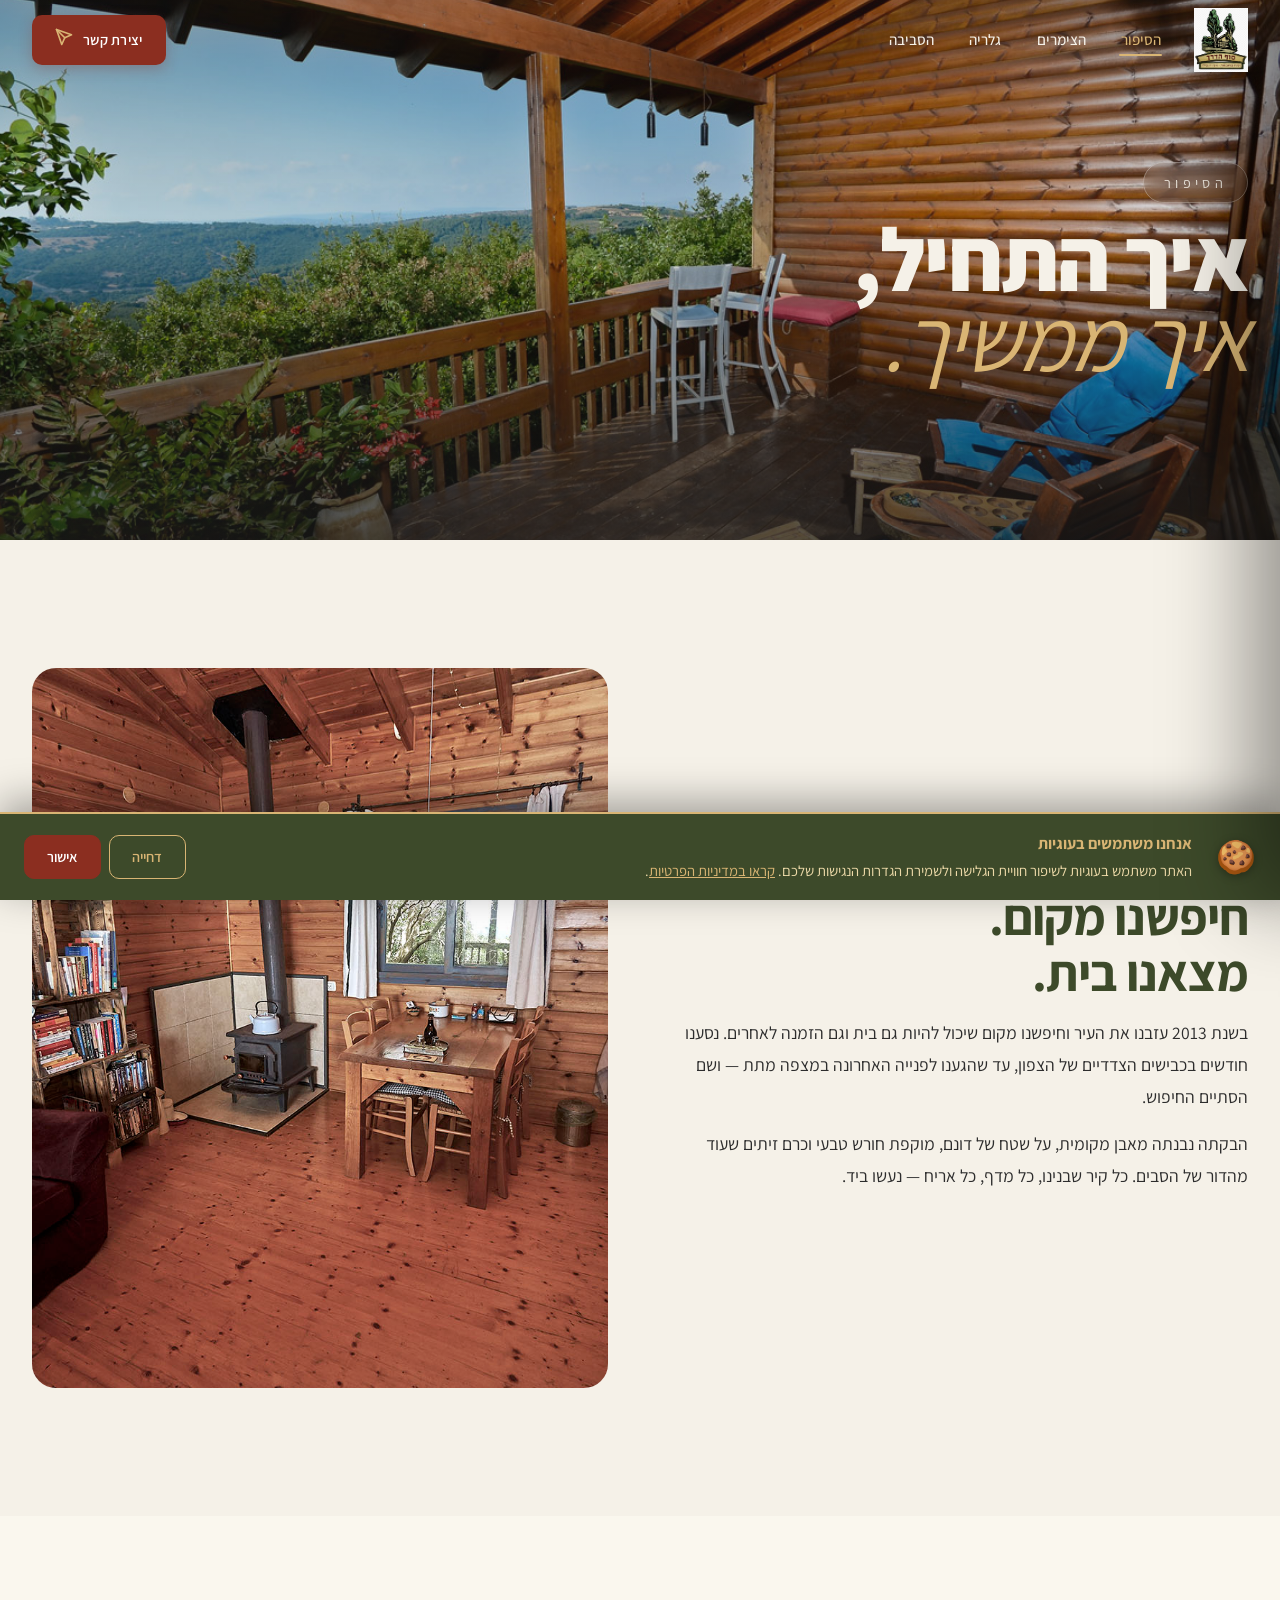
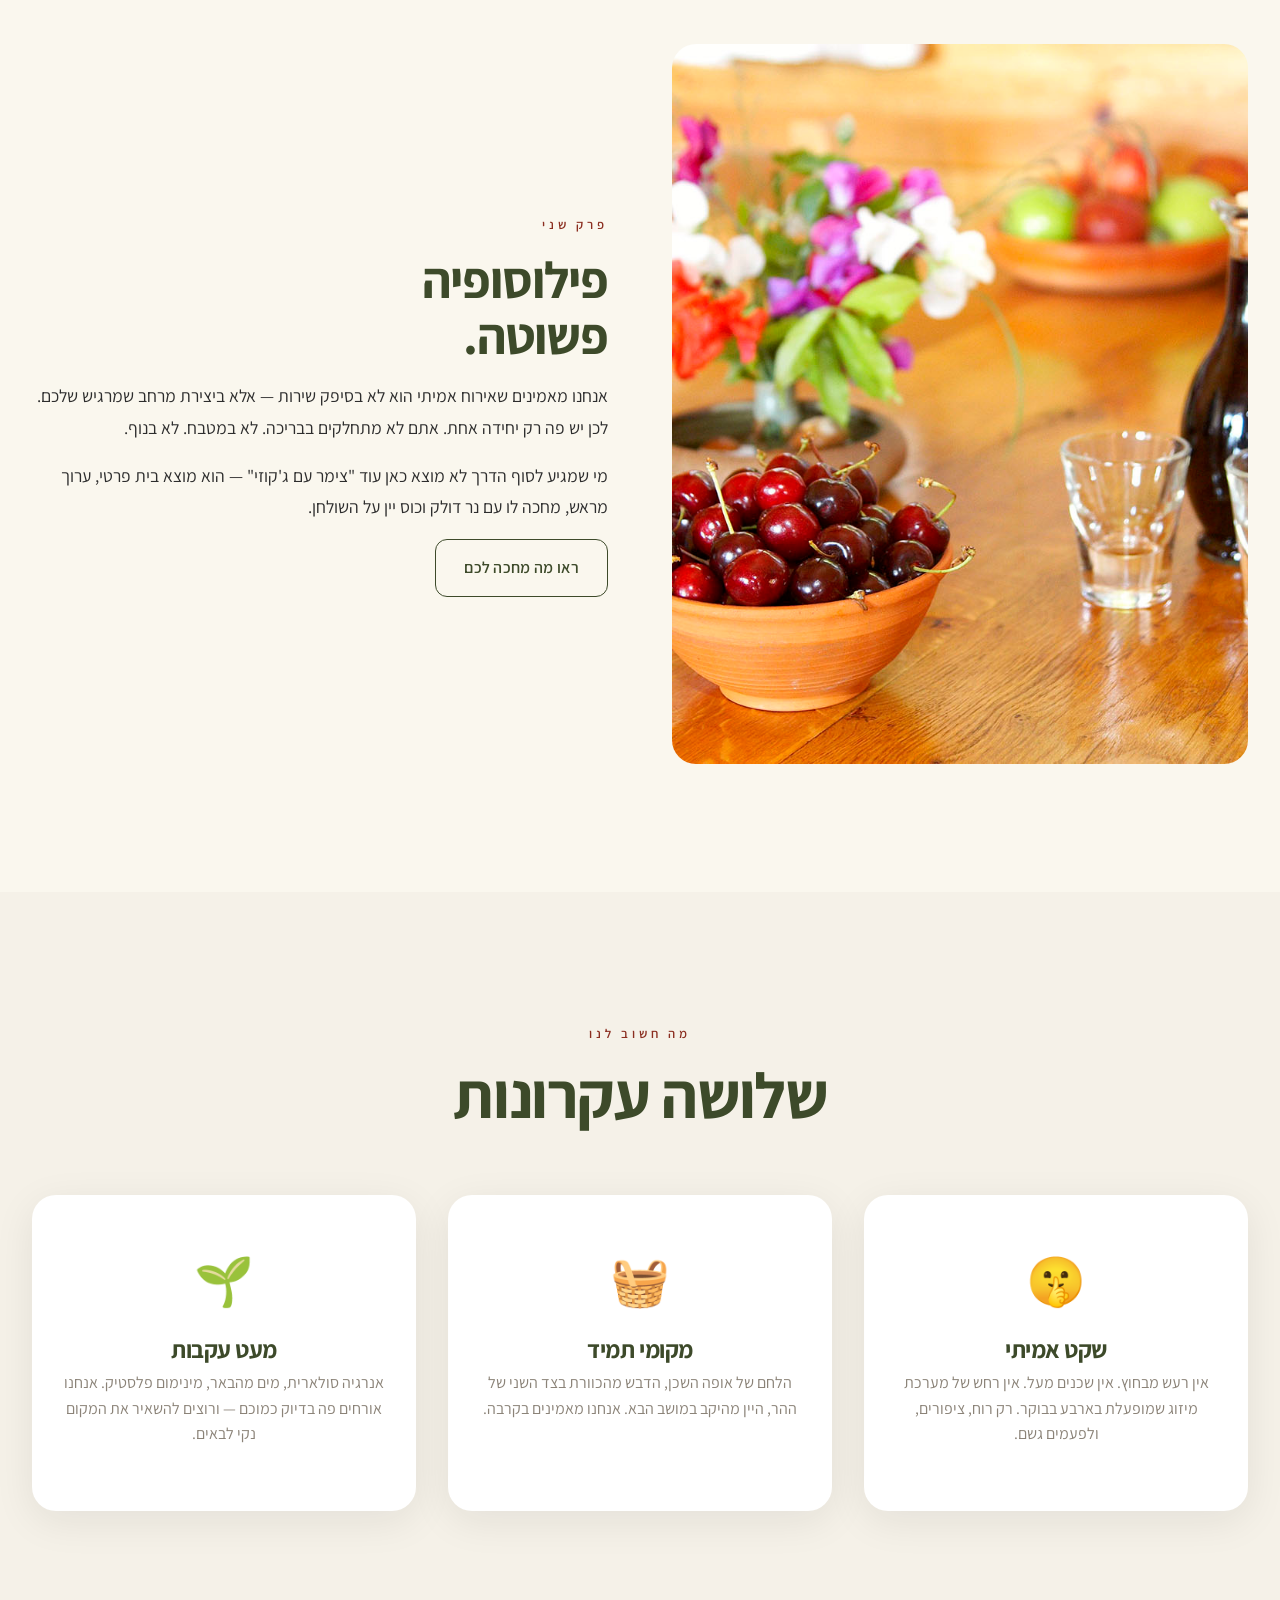
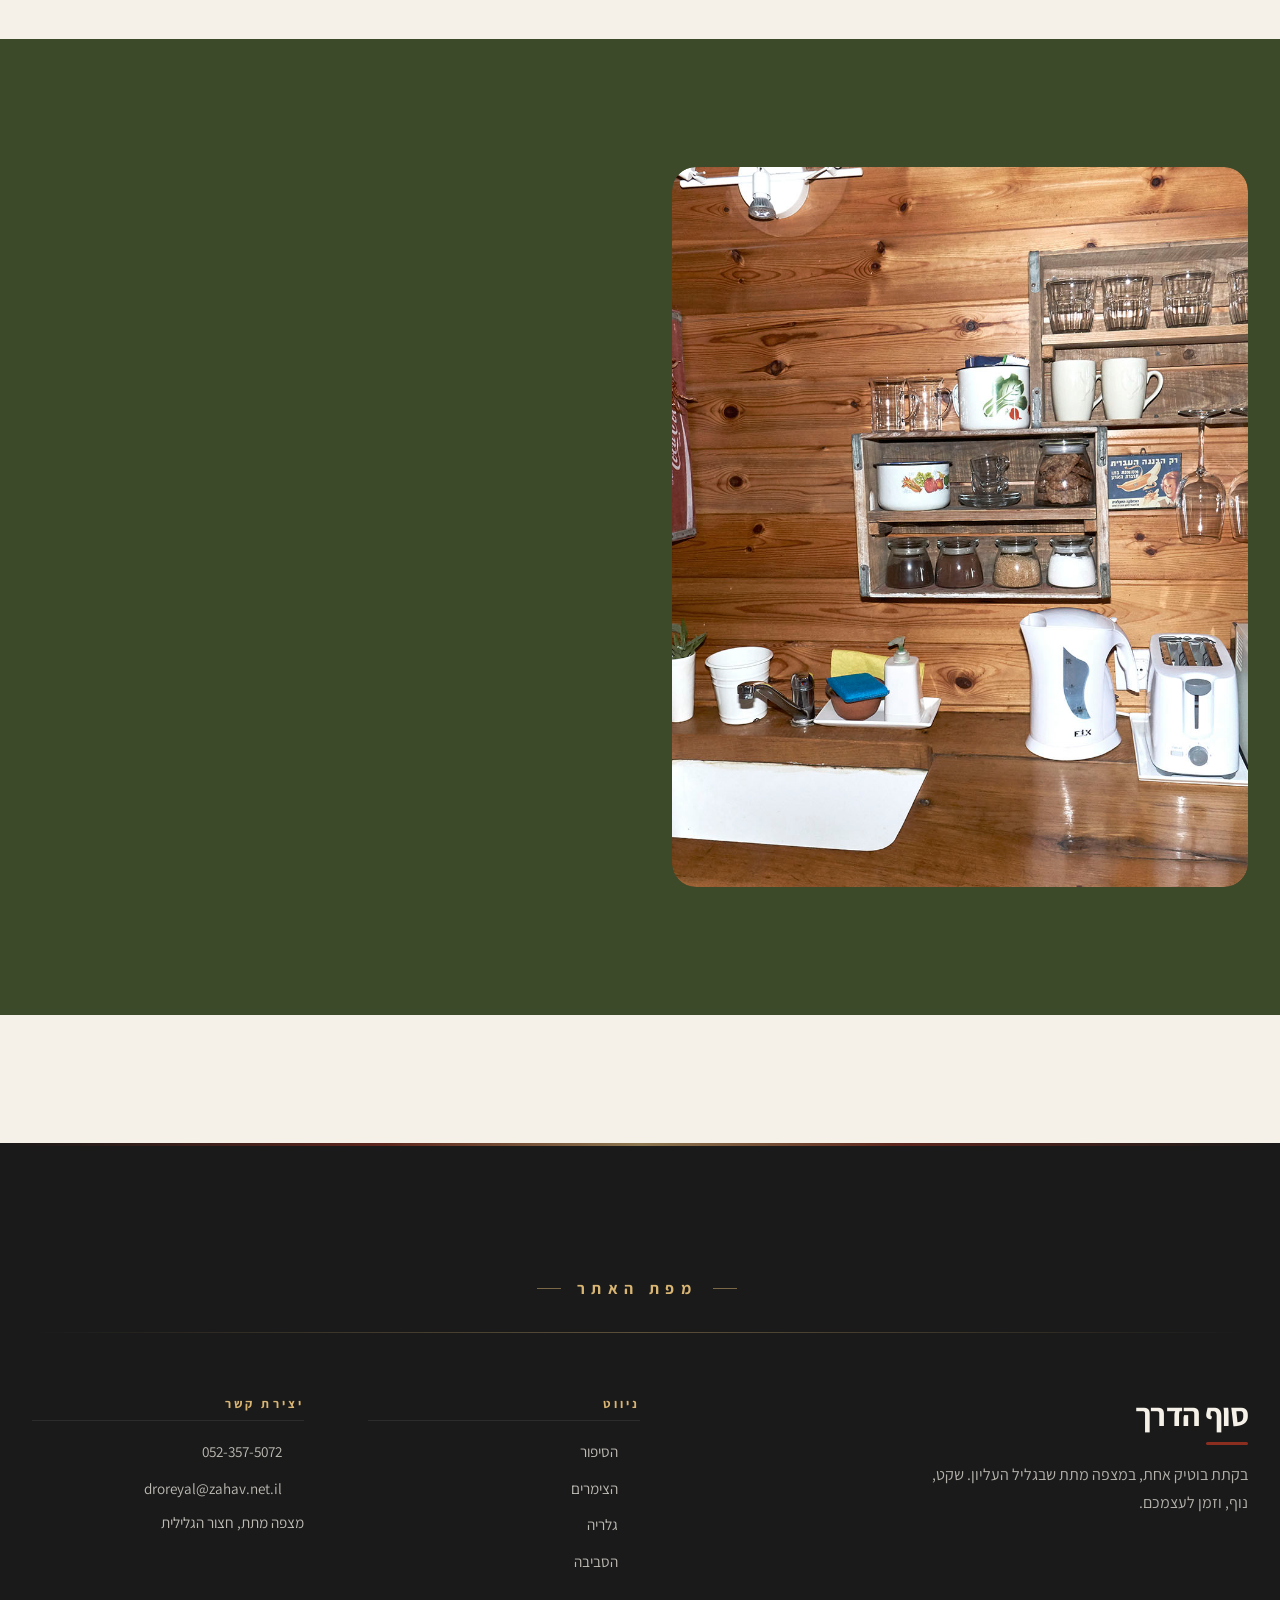
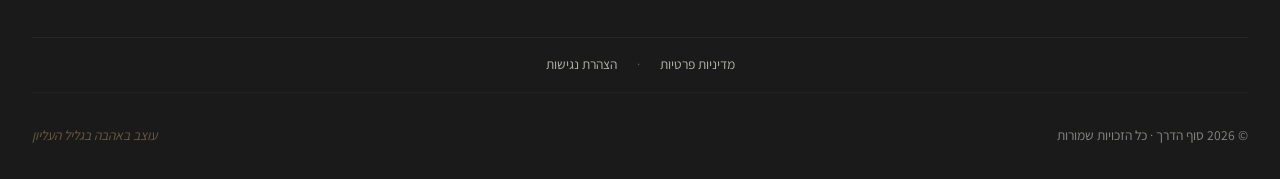
==== about.html @ 6e667128 "Initial site backup — סוף הדרך - 6 main pages: index, about, rooms, gallery, area, contact - 2 legal" ====
<!DOCTYPE html>
<html lang="he" dir="rtl">
<head>
  <meta charset="UTF-8">
  <meta name="viewport" content="width=device-width, initial-scale=1.0">
  <title>הסיפור · סוף הדרך</title>
  <meta name="description" content="הסיפור מאחורי סוף הדרך — בקתת בוטיק במצפה מתת שנבנתה מתוך תשוקה לאדמה, לאבן, ולשקט.">
  <link rel="icon" type="image/png" href="images/logo.png">
  <link rel="apple-touch-icon" href="images/logo.png">
  <link rel="preconnect" href="https://fonts.googleapis.com">
  <link rel="preconnect" href="https://fonts.gstatic.com" crossorigin>
  <link href="https://fonts.googleapis.com/css2?family=Assistant:wght@200;300;400;500;600;700;800&display=swap" rel="stylesheet">
  <link rel="stylesheet" href="css/style.css">
</head>
<body>

  <header class="site-header dark-bg">
    <div class="nav-wrap">
      <a href="index.html" class="logo">
        <img src="images/logo-all.png" alt="סוף הדרך · בקתות במושב מתת" class="logo-img">
      </a>
      <button class="menu-toggle" aria-label="פתח תפריט">
        <span></span><span></span><span></span>
      </button>
      <nav>
        <ul class="nav-links">
          <li><a href="about.html">הסיפור</a></li>
          <li><a href="rooms.html">הצימרים</a></li>
          <li><a href="gallery.html">גלריה</a></li>
          <li><a href="area.html">הסביבה</a></li>
        </ul>
      </nav>
      <a href="contact.html" class="nav-cta">
        <span>יצירת קשר</span>
        <span><svg width="18" height="18" viewBox="0 0 24 24" fill="none" stroke="currentColor" stroke-width="2.2" stroke-linecap="round" stroke-linejoin="round" style="transform: scaleX(-1);"><line x1="22" y1="2" x2="11" y2="13"/><polygon points="22 2 15 22 11 13 2 9 22 2"/></svg></span>
      </a>
    </div>
  </header>

  <aside class="mobile-menu" aria-hidden="true">
    <nav class="menu-nav">
      <a href="about.html"><span class="menu-num">01</span><span>הסיפור</span></a>
      <a href="rooms.html"><span class="menu-num">02</span><span>הצימרים</span></a>
      <a href="gallery.html"><span class="menu-num">03</span><span>גלריה</span></a>
      <a href="area.html"><span class="menu-num">04</span><span>הסביבה</span></a>
    </nav>
    <a href="contact.html" class="menu-cta">
      <span>יצירת קשר</span>
      <span class="arrow"><svg width="20" height="20" viewBox="0 0 24 24" fill="none" stroke="currentColor" stroke-width="2.2" stroke-linecap="round" stroke-linejoin="round" style="transform: scaleX(-1);"><line x1="22" y1="2" x2="11" y2="13"/><polygon points="22 2 15 22 11 13 2 9 22 2"/></svg></span>
    </a>
    <div class="menu-contact">
      <div class="menu-contact-label">לתיאום והזמנות</div>
      <a href="tel:+972523575072" class="menu-contact-item">
        <span class="ic">📞</span>
        <span>052-357-5072</span>
      </a>
      <a href="https://wa.me/972523575072" class="menu-contact-item">
        <span class="ic">💬</span>
        <span>שלחו וואטסאפ</span>
      </a>
      <a href="mailto:droreyal@zahav.net.il" class="menu-contact-item">
        <span class="ic">✉️</span>
        <span>droreyal@zahav.net.il</span>
      </a>
    </div>
  </aside>
  <div class="menu-backdrop"></div>

  <!-- ===== Page Hero ===== -->
  <section class="hero page-hero">
    <div class="hero-bg">
      <img src="images/balkon_new.jpg" alt="המרפסת עם נוף לכינרת">
    </div>
    <div class="container hero-content">
      <span class="hero-eyebrow">הסיפור</span>
      <h1>איך התחיל,<br><span class="accent">איך ממשיך.</span></h1>
    </div>
  </section>

  <!-- ===== Story 1 ===== -->
  <section class="section">
    <div class="container">
      <div class="split">
        <div class="split-content reveal">
          <span class="section-eyebrow">פרק ראשון</span>
          <h2>חיפשנו מקום.<br>מצאנו בית.</h2>
          <p>בשנת 2013 עזבנו את העיר וחיפשנו מקום שיכול להיות גם בית וגם הזמנה לאחרים. נסענו חודשים בכבישים הצדדיים של הצפון, עד שהגענו לפנייה האחרונה במצפה מתת — ושם הסתיים החיפוש.</p>
          <p>הבקתה נבנתה מאבן מקומית, על שטח של דונם, מוקפת חורש טבעי וכרם זיתים שעוד מהדור של הסבים. כל קיר שבנינו, כל מדף, כל אריח — נעשו ביד.</p>
        </div>
        <div class="split-image reveal">
          <img src="images/inside.jpg" alt="פנים הבקתה עם תנור העצים">
        </div>
      </div>
    </div>
  </section>

  <!-- ===== Story 2 (reversed) ===== -->
  <section class="section section-cream">
    <div class="container">
      <div class="split split-reverse">
        <div class="split-content reveal">
          <span class="section-eyebrow">פרק שני</span>
          <h2>פילוסופיה<br>פשוטה.</h2>
          <p>אנחנו מאמינים שאירוח אמיתי הוא לא בסיפק שירות — אלא ביצירת מרחב שמרגיש שלכם. לכן יש פה רק יחידה אחת. אתם לא מתחלקים בבריכה. לא במטבח. לא בנוף.</p>
          <p>מי שמגיע לסוף הדרך לא מוצא כאן עוד "צימר עם ג'קוזי" — הוא מוצא בית פרטי, ערוך מראש, מחכה לו עם נר דולק וכוס יין על השולחן.</p>
          <a href="rooms.html" class="btn btn-outline">ראו מה מחכה לכם</a>
        </div>
        <div class="split-image reveal">
          <img src="images/cherry.jpg" alt="דובדבנים מקומיים על השולחן">
        </div>
      </div>
    </div>
  </section>

  <!-- ===== Values ===== -->
  <section class="section">
    <div class="container">
      <div class="section-header reveal">
        <span class="section-eyebrow">מה חשוב לנו</span>
        <h2 class="section-title">שלושה עקרונות</h2>
      </div>

      <div class="card-grid">
        <div class="card reveal">
          <div class="card-body" style="padding: 3rem 2rem; text-align: center;">
            <div style="font-size: 3rem; margin-bottom: 1rem;">🤫</div>
            <h3>שקט אמיתי</h3>
            <p>אין רעש מבחוץ. אין שכנים מעל. אין רחש של מערכת מיזוג שמופעלת בארבע בבוקר. רק רוח, ציפורים, ולפעמים גשם.</p>
          </div>
        </div>
        <div class="card reveal">
          <div class="card-body" style="padding: 3rem 2rem; text-align: center;">
            <div style="font-size: 3rem; margin-bottom: 1rem;">🧺</div>
            <h3>מקומי תמיד</h3>
            <p>הלחם של אופה השכן, הדבש מהכוורת בצד השני של ההר, היין מהיקב במושב הבא. אנחנו מאמינים בקרבה.</p>
          </div>
        </div>
        <div class="card reveal">
          <div class="card-body" style="padding: 3rem 2rem; text-align: center;">
            <div style="font-size: 3rem; margin-bottom: 1rem;">🌱</div>
            <h3>מעט עקבות</h3>
            <p>אנרגיה סולארית, מים מהבאר, מינימום פלסטיק. אנחנו אורחים פה בדיוק כמוכם — ורוצים להשאיר את המקום נקי לבאים.</p>
          </div>
        </div>
      </div>
    </div>
  </section>

  <!-- ===== Hosts ===== -->
  <section class="section section-dark">
    <div class="container">
      <div class="split">
        <div class="split-image reveal">
          <img src="images/kitchen.jpg" alt="המטבחון הביתי" style="border-radius: 24px;">
        </div>
        <div class="split-content reveal">
          <span class="section-eyebrow">המארחים</span>
          <h2 style="color: var(--off-white);">תמר ויואב.</h2>
          <p style="color: rgba(245,241,232,0.8);">הוא בנה את המקום בידיים, היא אחראית על כל מה שמרגיש כמו בית — מהריחות במטבח עד הכותנה שעל המיטה. אנחנו גרים במרחק 300 מטר. תמיד פה אם צריך, ולעולם לא יותר מדי.</p>
          <p style="color: rgba(245,241,232,0.8);">בואו לבקר. נשמח להכיר.</p>
        </div>
      </div>
    </div>
  </section>

  <!-- ===== Footer ===== -->
  <footer class="site-footer">
    <div class="container">
      <div class="footer-top">
        <span class="footer-label">מפת האתר</span>
      </div>
      <div class="footer-grid">
        <div class="footer-brand">
          <h2>סוף הדרך</h2>
          <p>בקתת בוטיק אחת, במצפה מתת שבגליל העליון. שקט, נוף, וזמן לעצמכם.</p>
        </div>
        <div class="footer-col">
          <h4>ניווט</h4>
          <ul>
            <li><a href="about.html">הסיפור</a></li>
            <li><a href="rooms.html">הצימרים</a></li>
            <li><a href="gallery.html">גלריה</a></li>
            <li><a href="area.html">הסביבה</a></li>
          </ul>
        </div>
        <div class="footer-col">
          <h4>יצירת קשר</h4>
          <ul>
            <li><a href="tel:+972523575072">052-357-5072</a></li>
            <li><a href="mailto:droreyal@zahav.net.il">droreyal@zahav.net.il</a></li>
            <li>מצפה מתת, חצור הגלילית</li>
          </ul>
        </div>
      </div>
      <div class="footer-policy">
        <a href="privacy.html">מדיניות פרטיות</a>
        <span class="sep">·</span>
        <a href="accessibility.html">הצהרת נגישות</a>
      </div>
      <div class="footer-bottom">
        <span>© 2026 סוף הדרך · כל הזכויות שמורות</span>
        <span>עוצב באהבה בגליל העליון</span>
      </div>
    </div>
  </footer>

  <!-- Accessibility widget -->
  <button class="a11y-toggle" id="a11y-toggle" aria-label="הגדרות נגישות">
    <svg viewBox="0 0 24 24" fill="currentColor"><path d="M12 2a2 2 0 1 1 0 4 2 2 0 0 1 0-4zM21 9h-6v13h-2v-6h-2v6H9V9H3V7h18v2z"/></svg>
  </button>
  <aside class="a11y-panel" id="a11y-panel" role="dialog" aria-label="הגדרות נגישות">
    <div class="a11y-header">
      <h3>הגדרות נגישות</h3>
      <button class="a11y-close" id="a11y-close" aria-label="סגור">✕</button>
    </div>
    <div class="a11y-body">
      <div class="a11y-grid">
        <button class="a11y-btn" data-class="a11y-large-text"><svg viewBox="0 0 24 24" fill="none" stroke="currentColor" stroke-width="2" stroke-linecap="round" stroke-linejoin="round"><path d="M4 7V4h16v3M9 20h6M12 4v16"/></svg><span>טקסט גדול</span></button>
        <button class="a11y-btn" data-class="a11y-high-contrast"><svg viewBox="0 0 24 24" fill="currentColor"><path d="M12 22c5.5 0 10-4.5 10-10S17.5 2 12 2 2 6.5 2 12s4.5 10 10 10zm0-18v16c-4.4 0-8-3.6-8-8s3.6-8 8-8z"/></svg><span>ניגודיות</span></button>
        <button class="a11y-btn" data-class="a11y-no-motion"><svg viewBox="0 0 24 24" fill="none" stroke="currentColor" stroke-width="2" stroke-linecap="round" stroke-linejoin="round"><circle cx="12" cy="12" r="10"/><line x1="4.93" y1="4.93" x2="19.07" y2="19.07"/></svg><span>ביטול הנפשות</span></button>
        <button class="a11y-btn" data-class="a11y-highlight-links"><svg viewBox="0 0 24 24" fill="none" stroke="currentColor" stroke-width="2" stroke-linecap="round" stroke-linejoin="round"><path d="M10 13a5 5 0 0 0 7.54.54l3-3a5 5 0 0 0-7.07-7.07L11.76 5.17"/><path d="M14 11a5 5 0 0 0-7.54-.54l-3 3a5 5 0 0 0 7.07 7.07l1.71-1.71"/></svg><span>הדגשת קישורים</span></button>
        <button class="a11y-btn" data-class="a11y-readable"><svg viewBox="0 0 24 24" fill="none" stroke="currentColor" stroke-width="2" stroke-linecap="round" stroke-linejoin="round"><path d="M3 6h18M3 12h18M3 18h12"/></svg><span>גופן קריא</span></button>
        <button class="a11y-btn" data-class="a11y-grayscale"><svg viewBox="0 0 24 24" fill="currentColor"><circle cx="12" cy="12" r="10"/></svg><span>גווני אפור</span></button>
      </div>
      <button class="a11y-reset" id="a11y-reset">↺ איפוס הגדרות</button>
      <div class="a11y-links">
        <a href="accessibility.html">📋 הצהרת נגישות</a>
        <a href="privacy.html">🔒 מדיניות פרטיות</a>
      </div>
    </div>
  </aside>

  <!-- Cookie banner -->
  <div class="cookie-banner" id="cookie-banner">
    <div class="cb-icon">🍪</div>
    <div class="cb-text">
      <strong>אנחנו משתמשים בעוגיות</strong>
      האתר משתמש בעוגיות לשיפור חוויית הגלישה ולשמירת הגדרות הנגישות שלכם. <a href="privacy.html">קראו במדיניות הפרטיות</a>.
    </div>
    <div class="cb-actions">
      <button class="cb-decline">דחייה</button>
      <button class="primary cb-accept">אישור</button>
    </div>
  </div>

  <script src="js/main.js"></script>
</body>
</html>
---- css/style.css ----
/* ============================================
   סוף הדרך - Design System
   Earth & Ember Palette
   ============================================ */

:root {
  /* Colors — Sourced from logo-all.png */
  --olive-deep: #3D4A2A;       /* Tree trunks & lower banner */
  --olive-darker: #2A3320;     /* Darker green tones */
  --leaf-green: #7A9B5A;       /* Bright tree leaves */
  --leaf-shadow: #4D6638;      /* Tree leaf shadows */
  --cream-warm: #D9B574;       /* The golden ribbon */
  --cream-light: #ECD9A8;      /* Lighter golden cream */
  --ember: #8B2E20;            /* Maroon — "סוף הדרך" text */
  --ember-dark: #5C1E15;       /* Deep maroon hover */
  --wood: #8B6F47;             /* Cabin log brown */
  --off-white: #F5F1E8;
  --off-white-pure: #FAF7EE;
  --charcoal: #1A1A1A;
  --charcoal-soft: #2D2D2D;
  --muted: #8B8378;

  /* Typography */
  --font-display: 'Assistant', sans-serif;
  --font-body: 'Assistant', sans-serif;

  /* Spacing */
  --space-xs: 0.5rem;
  --space-sm: 1rem;
  --space-md: 2rem;
  --space-lg: 4rem;
  --space-xl: 8rem;

  /* Layout */
  --max-width: 1400px;
  --header-height: 80px;

  /* Effects */
  --shadow-soft: 0 10px 40px rgba(26, 26, 26, 0.08);
  --shadow-strong: 0 20px 60px rgba(26, 26, 26, 0.15);
  --transition: cubic-bezier(0.22, 1, 0.36, 1);
}

/* ============================================
   Reset & Base
   ============================================ */

*, *::before, *::after {
  margin: 0;
  padding: 0;
  box-sizing: border-box;
}

html {
  scroll-behavior: smooth;
  font-size: 16px;
}

body {
  font-family: var(--font-body);
  background: var(--off-white);
  color: var(--charcoal);
  line-height: 1.6;
  direction: rtl;
  overflow-x: hidden;
  -webkit-font-smoothing: antialiased;
  -moz-osx-font-smoothing: grayscale;
}

img {
  max-width: 100%;
  display: block;
}

a {
  color: inherit;
  text-decoration: none;
  transition: color 0.3s var(--transition);
}

button {
  font-family: inherit;
  cursor: pointer;
  border: none;
  background: none;
}

h1, h2, h3, h4 {
  font-family: var(--font-display);
  font-weight: 700;
  line-height: 1.1;
  letter-spacing: -0.02em;
}

/* ============================================
   Layout Helpers
   ============================================ */

.container {
  max-width: var(--max-width);
  margin: 0 auto;
  padding: 0 var(--space-md);
}

.section {
  padding: var(--space-xl) 0;
}

@media (max-width: 768px) {
  .section {
    padding: var(--space-lg) 0;
  }
  .container {
    padding: 0 var(--space-sm);
  }
}

/* ============================================
   Header / Navigation
   ============================================ */

.site-header {
  position: fixed;
  top: 0;
  left: 0;
  right: 0;
  z-index: 100;
  height: var(--header-height);
  display: flex;
  align-items: center;
  background: rgba(245, 241, 232, 0);
  backdrop-filter: blur(0);
  transition: all 0.4s var(--transition);
}

.site-header.scrolled {
  background: rgba(245, 241, 232, 0.85);
  backdrop-filter: blur(20px);
  -webkit-backdrop-filter: blur(20px);
  box-shadow: 0 1px 0 rgba(0,0,0,0.05);
}

.site-header.dark-bg {
  color: var(--off-white);
}

.site-header.scrolled.dark-bg {
  color: var(--charcoal);
}

.nav-wrap {
  width: 100%;
  max-width: var(--max-width);
  margin: 0 auto;
  padding: 0 var(--space-md);
  display: flex;
  align-items: center;
  gap: var(--space-md);
}

.logo {
  display: flex;
  align-items: center;
  height: 100%;
  transition: transform 0.3s var(--transition);
}

.logo:hover {
  transform: scale(1.04);
}

.logo-img {
  height: 64px;
  width: auto;
  display: block;
  filter: drop-shadow(0 2px 6px rgba(0,0,0,0.15));
}

.site-header.dark-bg:not(.scrolled) .logo-img {
  filter: drop-shadow(0 2px 8px rgba(0,0,0,0.4));
}

/* Desktop horizontal nav */
.nav-links {
  display: flex;
  gap: var(--space-md);
  list-style: none;
  align-items: center;
}

.nav-links a {
  font-size: 0.95rem;
  font-weight: 500;
  position: relative;
  padding: 0.4rem 0.1rem;
  transition: color 0.3s var(--transition);
}

.nav-links a::after {
  content: '';
  position: absolute;
  bottom: 0;
  right: 0;
  width: 0;
  height: 2px;
  background: var(--ember);
  border-radius: 2px;
  transition: width 0.3s var(--transition);
}

.nav-links a:hover {
  color: var(--ember);
}

.site-header.dark-bg:not(.scrolled) .nav-links a:hover {
  color: var(--cream-warm);
}

.site-header.dark-bg:not(.scrolled) .nav-links a::after {
  background: var(--cream-warm);
}

.nav-links a:hover::after,
.nav-links a.active::after {
  width: 100%;
}

.nav-links a.active {
  color: var(--ember);
}

.site-header.dark-bg:not(.scrolled) .nav-links a.active {
  color: var(--cream-warm);
}

.nav-cta {
  display: inline-flex;
  align-items: center;
  gap: 0.6rem;
  padding: 0.75rem 1.4rem;
  background: var(--ember);
  color: #fff;
  border-radius: 10px;
  font-size: 0.9rem;
  font-weight: 600;
  letter-spacing: 0.02em;
  transition: all 0.3s var(--transition);
  margin-inline-start: auto;
  box-shadow: 0 4px 14px rgba(139, 46, 32, 0.28);
  border: 1px solid rgba(217, 181, 116, 0.0);
  position: relative;
  overflow: hidden;
}

.nav-cta::before {
  content: '';
  position: absolute;
  inset: 0;
  background: linear-gradient(135deg, var(--ember-dark), var(--ember));
  opacity: 0;
  transition: opacity 0.3s var(--transition);
  z-index: 0;
}

.nav-cta > span {
  position: relative;
  z-index: 1;
}

.nav-cta:hover {
  transform: translateY(-2px);
  box-shadow: 0 10px 28px rgba(139, 46, 32, 0.42);
  border-color: rgba(217, 181, 116, 0.5);
}

.nav-cta:hover::before {
  opacity: 1;
}

.nav-cta span:last-child {
  transition: transform 0.3s var(--transition);
  color: var(--cream-warm);
  font-weight: 700;
}

.nav-cta:hover span:last-child {
  transform: translateX(-4px);
}

.menu-toggle {
  display: none;
  flex-direction: column;
  justify-content: center;
  gap: 6px;
  padding: 6px;
  width: 36px;
  height: 36px;
  cursor: pointer;
  background: transparent;
  border: none;
  transition: all 0.3s var(--transition);
}

.menu-toggle:hover span {
  background: var(--ember);
}

.site-header.dark-bg:not(.scrolled) .menu-toggle:hover span {
  background: var(--cream-warm);
}

.menu-toggle span {
  width: 24px;
  height: 2px;
  background: currentColor;
  transition: all 0.35s var(--transition);
  display: block;
  border-radius: 2px;
  transform-origin: center;
}

/* When menu is open — hamburger animates into an X */
.menu-toggle.open span:nth-child(1) {
  transform: translateY(8px) rotate(45deg);
}
.menu-toggle.open span:nth-child(2) {
  opacity: 0;
  transform: scaleX(0);
}
.menu-toggle.open span:nth-child(3) {
  transform: translateY(-8px) rotate(-45deg);
}

/* Tablet + Mobile: hide desktop nav + CTA, show hamburger next to logo */
@media (max-width: 1024px) {
  .nav-wrap > nav,
  .nav-links { display: none; }
  .nav-cta { display: none; }
  .menu-toggle { display: flex; }
}

/* Remove the floating WhatsApp button across the site */
.float-whatsapp { display: none !important; }

/* ============================================
   Accessibility Widget
   ============================================ */
.a11y-toggle {
  position: fixed;
  bottom: 1.5rem;
  left: 1.5rem;
  width: 56px;
  height: 56px;
  border-radius: 50%;
  background: var(--olive-deep);
  color: #fff;
  display: flex;
  align-items: center;
  justify-content: center;
  cursor: pointer;
  z-index: 90;
  box-shadow: 0 8px 24px rgba(0,0,0,0.22);
  border: 2px solid var(--cream-warm);
  transition: all 0.3s var(--transition);
}
.a11y-toggle:hover { transform: scale(1.08); background: var(--ember); }
.a11y-toggle svg { width: 28px; height: 28px; }

.a11y-panel {
  position: fixed;
  bottom: 6rem;
  left: 1.5rem;
  width: 340px;
  max-width: calc(100vw - 3rem);
  max-height: 80vh;
  background: white;
  border-radius: 16px;
  box-shadow: 0 20px 60px rgba(0,0,0,0.22);
  overflow-y: auto;
  z-index: 91;
  transform: scale(0.92) translateY(20px);
  opacity: 0;
  pointer-events: none;
  transition: all 0.3s var(--transition);
  transform-origin: bottom left;
}
.a11y-panel.open { transform: scale(1) translateY(0); opacity: 1; pointer-events: auto; }

.a11y-header {
  padding: 1.1rem 1.4rem;
  background: var(--olive-deep);
  color: #fff;
  display: flex;
  justify-content: space-between;
  align-items: center;
}
.a11y-header h3 { font-size: 1.1rem; color: #fff; margin: 0; font-family: var(--font-body); }
.a11y-close {
  background: rgba(255,255,255,0.12);
  border: none;
  color: #fff;
  width: 32px;
  height: 32px;
  border-radius: 8px;
  cursor: pointer;
  font-size: 1.1rem;
  display: flex;
  align-items: center;
  justify-content: center;
  transition: background 0.2s var(--transition);
}
.a11y-close:hover { background: var(--ember); }

.a11y-body { padding: 1.1rem; }

.a11y-grid {
  display: grid;
  grid-template-columns: 1fr 1fr;
  gap: 0.5rem;
  margin-bottom: 1rem;
}

.a11y-btn {
  padding: 0.9rem 0.5rem;
  background: var(--off-white-pure);
  border: 2px solid transparent;
  border-radius: 12px;
  font-family: inherit;
  font-size: 0.82rem;
  font-weight: 600;
  color: var(--charcoal);
  cursor: pointer;
  transition: all 0.2s var(--transition);
  display: flex;
  flex-direction: column;
  align-items: center;
  gap: 0.5rem;
  text-align: center;
}
.a11y-btn:hover { border-color: var(--ember); color: var(--ember); }
.a11y-btn.active {
  background: var(--ember);
  color: #fff;
  border-color: var(--ember);
}
.a11y-btn svg { width: 22px; height: 22px; }

.a11y-reset {
  width: 100%;
  padding: 0.85rem;
  background: var(--cream-warm);
  border: none;
  border-radius: 10px;
  font-family: inherit;
  font-weight: 700;
  color: var(--olive-deep);
  cursor: pointer;
  transition: all 0.2s var(--transition);
  font-size: 0.9rem;
}
.a11y-reset:hover { background: var(--ember); color: #fff; }

.a11y-links {
  margin-top: 1rem;
  display: flex;
  flex-direction: column;
  gap: 0.3rem;
  font-size: 0.88rem;
  border-top: 1px solid rgba(0,0,0,0.08);
  padding-top: 1rem;
}
.a11y-links a {
  color: var(--olive-deep);
  font-weight: 500;
  display: flex;
  align-items: center;
  gap: 0.55rem;
  padding: 0.5rem 0.6rem;
  border-radius: 8px;
  transition: all 0.2s var(--transition);
}
.a11y-links a:hover { background: var(--off-white); color: var(--ember); }

/* Body modifier classes — actually apply the accessibility settings */
body.a11y-large-text { font-size: 18px; }
body.a11y-large-text .nav-links a,
body.a11y-large-text .menu-nav a,
body.a11y-large-text .footer-col li { font-size: 1.1rem; }

body.a11y-high-contrast { filter: contrast(1.4); }

body.a11y-no-motion *,
body.a11y-no-motion *::before,
body.a11y-no-motion *::after {
  animation-duration: 0.001s !important;
  animation-iteration-count: 1 !important;
  transition-duration: 0.001s !important;
}

body.a11y-highlight-links a:not(.logo):not(.menu-toggle):not(.a11y-toggle) {
  background: #FFF59D !important;
  color: #000 !important;
  text-decoration: underline !important;
  text-decoration-thickness: 2px !important;
  padding: 2px 4px;
  border-radius: 3px;
}

body.a11y-readable {
  font-family: 'Arial', 'Heebo', sans-serif !important;
  letter-spacing: 0.04em;
}
body.a11y-readable * {
  font-family: 'Arial', 'Heebo', sans-serif !important;
  letter-spacing: 0.04em;
}

body.a11y-grayscale { filter: grayscale(100%); }
body.a11y-grayscale.a11y-high-contrast { filter: grayscale(100%) contrast(1.4); }

/* ============================================
   Cookie Banner
   ============================================ */
.cookie-banner {
  position: fixed;
  bottom: 0;
  right: 0;
  left: 0;
  background: var(--olive-deep);
  color: var(--cream-light);
  padding: 1.1rem 1.5rem;
  z-index: 95;
  display: flex;
  align-items: center;
  justify-content: space-between;
  gap: 1.5rem;
  box-shadow: 0 -10px 40px rgba(0,0,0,0.35);
  transform: translateY(110%);
  transition: transform 0.6s var(--transition);
  border-top: 2px solid var(--cream-warm);
}
.cookie-banner.show { transform: translateY(0); }

.cookie-banner .cb-icon {
  font-size: 2rem;
  flex-shrink: 0;
  filter: drop-shadow(0 2px 4px rgba(0,0,0,0.3));
}

.cookie-banner .cb-text { flex: 1; font-size: 0.92rem; line-height: 1.6; }
.cookie-banner .cb-text strong { color: var(--cream-warm); display: block; margin-bottom: 0.1rem; font-size: 1rem; }
.cookie-banner .cb-text a { color: var(--cream-warm); text-decoration: underline; }

.cookie-banner .cb-actions { display: flex; gap: 0.5rem; flex-shrink: 0; }

.cookie-banner button {
  padding: 0.7rem 1.4rem;
  border-radius: 10px;
  border: 1px solid var(--cream-warm);
  background: transparent;
  color: var(--cream-warm);
  font-weight: 600;
  cursor: pointer;
  transition: all 0.25s var(--transition);
  font-family: inherit;
  font-size: 0.9rem;
}
.cookie-banner button.primary {
  background: var(--ember);
  color: #fff;
  border-color: var(--ember);
}
.cookie-banner button:hover { background: var(--cream-warm); color: var(--olive-deep); }
.cookie-banner button.primary:hover { background: var(--ember-dark); color: #fff; border-color: var(--ember-dark); }

@media (max-width: 768px) {
  .cookie-banner { flex-direction: column; text-align: center; gap: 1rem; padding: 1.25rem; }
  .cookie-banner .cb-actions { width: 100%; justify-content: center; }
  .a11y-toggle { width: 50px; height: 50px; }
  .a11y-toggle svg { width: 24px; height: 24px; }
}

/* Footer policy row */
.footer-policy {
  display: flex;
  justify-content: center;
  gap: 1.25rem;
  font-size: 0.85rem;
  padding: 1rem 0;
  border-top: 1px solid rgba(255,255,255,0.06);
  flex-wrap: wrap;
}
.footer-policy a { opacity: 0.7; transition: all 0.2s var(--transition); }
.footer-policy a:hover { opacity: 1; color: var(--cream-warm); }
.footer-policy .sep { opacity: 0.3; }

/* ============================================
   Static content pages (privacy / accessibility)
   ============================================ */
.legal-page {
  padding-top: calc(var(--header-height) + var(--space-lg));
  padding-bottom: var(--space-xl);
}
.legal-page .container { max-width: 800px; }
.legal-page h1 {
  font-size: clamp(2.2rem, 5vw, 3.5rem);
  margin-bottom: var(--space-md);
  color: var(--olive-deep);
}
.legal-page h2 {
  font-size: 1.5rem;
  margin: var(--space-md) 0 0.75rem;
  color: var(--olive-deep);
}
.legal-page p, .legal-page li {
  line-height: 1.8;
  color: var(--charcoal-soft);
  margin-bottom: 0.75rem;
}
.legal-page ul { padding-right: 1.5rem; margin-bottom: 1rem; }
.legal-page .updated {
  font-size: 0.85rem;
  color: var(--muted);
  margin-bottom: var(--space-md);
  letter-spacing: 0.1em;
}

/* ===== Side Drawer Menu ===== */
.menu-backdrop {
  position: fixed;
  inset: 0;
  background: rgba(20, 26, 16, 0.6);
  backdrop-filter: blur(4px);
  -webkit-backdrop-filter: blur(4px);
  z-index: 98;
  opacity: 0;
  pointer-events: none;
  transition: opacity 0.4s var(--transition);
}

.menu-backdrop.open {
  opacity: 1;
  pointer-events: auto;
}

.mobile-menu {
  position: fixed;
  top: 0;
  right: 0;
  width: 420px;
  max-width: 92vw;
  height: 100vh;
  background: var(--olive-deep);
  color: var(--off-white);
  z-index: 99;
  transform: translateX(100%);
  transition: transform 0.5s var(--transition);
  display: flex;
  flex-direction: column;
  padding: 5.5rem 3rem 3rem;
  box-shadow: -30px 0 80px rgba(0,0,0,0.4);
  overflow-y: auto;
}

.mobile-menu.open {
  transform: translateX(0);
}

.menu-close {
  position: absolute;
  top: 1.5rem;
  left: 1.5rem;
  width: 44px;
  height: 44px;
  border-radius: 10px;
  background: rgba(255,255,255,0.08);
  color: var(--cream-light);
  font-size: 1.5rem;
  line-height: 1;
  display: flex;
  align-items: center;
  justify-content: center;
  cursor: pointer;
  border: 1px solid rgba(255,255,255,0.12);
  transition: all 0.3s var(--transition);
}

.menu-close:hover {
  background: var(--ember);
  border-color: var(--ember);
  color: #fff;
}

.menu-nav {
  display: flex;
  flex-direction: column;
  gap: 0.4rem;
  list-style: none;
}

.menu-nav a {
  display: flex;
  align-items: baseline;
  gap: 1rem;
  padding: 0.85rem 0;
  font-size: 2rem;
  font-weight: 600;
  letter-spacing: -0.01em;
  border-bottom: 1px solid rgba(245, 241, 232, 0.08);
  transition: all 0.3s var(--transition);
}

.menu-nav a:hover {
  color: var(--cream-warm);
  padding-right: 0.5rem;
}

.menu-nav a.active {
  color: var(--cream-warm);
}

.menu-num {
  font-size: 0.75rem;
  letter-spacing: 0.15em;
  color: var(--cream-warm);
  font-weight: 500;
  min-width: 24px;
  opacity: 0.7;
}

.menu-cta {
  display: flex;
  align-items: center;
  justify-content: space-between;
  gap: 0.5rem;
  margin: 1.75rem 0 0;
  padding: 1.1rem 1.4rem;
  background: var(--ember);
  color: #fff;
  border-radius: 10px;
  font-weight: 700;
  font-size: 1.05rem;
  letter-spacing: 0.02em;
  transition: all 0.3s var(--transition);
  box-shadow: 0 8px 22px rgba(139, 46, 32, 0.4);
  border: 1px solid rgba(217, 181, 116, 0.2);
}

/* The drawer-CTA exists only inside the .mobile-menu, so it inherits hiding
   when the drawer is closed. No extra rule needed for desktop. */

.menu-cta:hover {
  background: var(--ember-dark);
  transform: translateY(-2px);
  border-color: var(--cream-warm);
  box-shadow: 0 12px 30px rgba(139, 46, 32, 0.55);
}

.menu-cta .arrow {
  color: var(--cream-warm);
  font-weight: 800;
  transition: transform 0.3s var(--transition);
}

.menu-cta:hover .arrow {
  transform: translateX(-4px);
}

.menu-contact {
  margin-top: auto;
  padding-top: 1.75rem;
  border-top: 1px solid rgba(245, 241, 232, 0.12);
  display: flex;
  flex-direction: column;
  gap: 0.6rem;
}

.menu-contact-label {
  font-size: 0.7rem;
  letter-spacing: 0.25em;
  text-transform: uppercase;
  color: var(--cream-warm);
  margin-bottom: 0.5rem;
}

.menu-contact-item {
  display: flex;
  align-items: center;
  gap: 0.85rem;
  padding: 0.85rem 1rem;
  background: rgba(255,255,255,0.05);
  border: 1px solid rgba(255,255,255,0.08);
  border-radius: 10px;
  font-size: 0.95rem;
  font-weight: 500;
  transition: all 0.3s var(--transition);
}

.menu-contact-item:hover {
  background: var(--ember);
  border-color: var(--ember);
  color: #fff;
  transform: translateX(-4px);
}

.menu-contact-item .ic {
  width: 32px;
  height: 32px;
  border-radius: 8px;
  background: rgba(217, 181, 116, 0.15);
  display: flex;
  align-items: center;
  justify-content: center;
  font-size: 1rem;
  flex-shrink: 0;
  transition: background 0.3s var(--transition);
}

.menu-contact-item:hover .ic {
  background: rgba(255,255,255,0.2);
}

@media (max-width: 500px) {
  .mobile-menu { padding: 5rem 2rem 2rem; }
  .menu-nav a { font-size: 1.6rem; }
}

/* ============================================
   Buttons
   ============================================ */

.btn {
  display: inline-flex;
  align-items: center;
  gap: 0.5rem;
  padding: 0.95rem 1.75rem;
  border-radius: 12px;
  font-size: 1rem;
  font-weight: 600;
  letter-spacing: 0.02em;
  transition: all 0.3s var(--transition);
  cursor: pointer;
  border: 1px solid transparent;
  text-align: center;
}

/* Primary — maroon (logo accent) */
.btn-primary {
  background: var(--ember);
  color: #fff;
  box-shadow: 0 4px 14px rgba(139, 46, 32, 0.22);
}

.btn-primary:hover {
  background: var(--ember-dark);
  transform: translateY(-2px);
  box-shadow: 0 12px 30px rgba(139, 46, 32, 0.4);
  border-color: rgba(217, 181, 116, 0.5);
}

.btn-primary:active {
  transform: translateY(0);
  box-shadow: 0 4px 14px rgba(139, 46, 32, 0.28);
}

/* Outline — olive green (logo trees) */
.btn-outline {
  border-color: var(--olive-deep);
  background: transparent;
  color: var(--olive-deep);
}

.btn-outline:hover {
  background: var(--olive-deep);
  color: var(--cream-light);
  border-color: var(--olive-deep);
  transform: translateY(-2px);
  box-shadow: 0 10px 24px rgba(61, 74, 42, 0.25);
}

.btn-outline:active {
  transform: translateY(0);
}

/* Glass — for hero over dark imagery */
.btn-glass {
  background: rgba(245, 241, 232, 0.12);
  backdrop-filter: blur(20px);
  -webkit-backdrop-filter: blur(20px);
  border: 1px solid rgba(245, 241, 232, 0.35);
  color: #fff;
}

.btn-glass:hover {
  background: rgba(217, 181, 116, 0.22);
  border-color: var(--cream-warm);
  transform: translateY(-2px);
  box-shadow: 0 10px 24px rgba(0, 0, 0, 0.2);
}

.btn-glass:active {
  transform: translateY(0);
}

/* On dark sections — outline switches to gold for contrast */
.section-dark .btn-outline,
.hero .btn-outline {
  border-color: var(--cream-warm);
  color: var(--cream-warm);
}

.section-dark .btn-outline:hover,
.hero .btn-outline:hover {
  background: var(--cream-warm);
  color: var(--olive-darker);
  border-color: var(--cream-warm);
  box-shadow: 0 10px 24px rgba(217, 181, 116, 0.3);
}

/* ============================================
   Hero
   ============================================ */

.hero {
  position: relative;
  height: 100vh;
  min-height: 600px;
  display: flex;
  align-items: flex-end;
  color: var(--off-white);
  overflow: hidden;
}

.hero-bg {
  position: absolute;
  inset: 0;
  z-index: 0;
}

.hero-bg img {
  width: 100%;
  height: 100%;
  object-fit: cover;
  transform: scale(1.05);
  animation: heroZoom 20s ease-out infinite alternate;
}

@keyframes heroZoom {
  to { transform: scale(1.15); }
}

.hero::after {
  content: '';
  position: absolute;
  inset: 0;
  background: linear-gradient(
    180deg,
    rgba(26, 26, 26, 0.4) 0%,
    rgba(26, 26, 26, 0.1) 40%,
    rgba(26, 26, 26, 0.75) 100%
  );
  z-index: 1;
}

.hero-content {
  position: relative;
  z-index: 2;
  width: 100%;
  padding-bottom: var(--space-xl);
}

.hero-eyebrow {
  font-size: 0.9rem;
  letter-spacing: 0.3em;
  text-transform: uppercase;
  opacity: 0.9;
  margin-bottom: var(--space-sm);
  display: inline-block;
  padding: 0.5rem 1.25rem;
  border: 1px solid rgba(255,255,255,0.3);
  border-radius: 100px;
  backdrop-filter: blur(10px);
}

.hero h1 {
  font-size: clamp(3rem, 10vw, 9rem);
  line-height: 0.9;
  margin-bottom: var(--space-md);
  font-weight: 800;
}

.hero h1 .accent {
  font-style: italic;
  font-weight: 400;
  color: var(--cream-warm);
}

.hero-tagline {
  font-size: clamp(1.1rem, 2vw, 1.5rem);
  max-width: 600px;
  opacity: 0.95;
  margin-bottom: var(--space-md);
  font-weight: 300;
}

.hero-actions {
  display: flex;
  gap: 1rem;
  flex-wrap: wrap;
}

.hero-scroll {
  position: absolute;
  bottom: var(--space-md);
  left: 50%;
  transform: translateX(-50%);
  z-index: 3;
  display: flex;
  flex-direction: column;
  align-items: center;
  gap: 0.5rem;
  font-size: 0.75rem;
  letter-spacing: 0.2em;
  opacity: 0.7;
  text-transform: uppercase;
}

.hero-scroll::after {
  content: '';
  width: 1px;
  height: 40px;
  background: currentColor;
  animation: scrollPulse 2s ease-in-out infinite;
}

@keyframes scrollPulse {
  0%, 100% { transform: scaleY(0.3); opacity: 0.3; }
  50% { transform: scaleY(1); opacity: 1; }
}

/* Page hero (smaller for inner pages) */
.page-hero {
  height: 60vh;
  min-height: 400px;
}

.page-hero h1 {
  font-size: clamp(2.5rem, 7vw, 6rem);
}

/* ============================================
   Sections
   ============================================ */

.section-header {
  text-align: center;
  margin-bottom: var(--space-lg);
  max-width: 800px;
  margin-inline: auto;
}

.section-eyebrow {
  display: inline-block;
  font-size: 0.8rem;
  letter-spacing: 0.3em;
  text-transform: uppercase;
  color: var(--ember);
  margin-bottom: var(--space-sm);
  font-weight: 600;
}

.section-title {
  font-size: clamp(2rem, 5vw, 4rem);
  margin-bottom: var(--space-sm);
  color: var(--olive-deep);
}

.section-subtitle {
  font-size: 1.15rem;
  color: var(--muted);
  max-width: 600px;
  margin: 0 auto;
}

/* Dark variant */
.section-dark {
  background: var(--olive-deep);
  color: var(--off-white);
}

.section-dark .section-title {
  color: var(--off-white);
}

.section-dark .section-subtitle {
  color: rgba(245, 241, 232, 0.7);
}

.section-cream {
  background: var(--off-white-pure);
}

/* ============================================
   Bento Grid
   ============================================ */

.bento {
  display: grid;
  grid-template-columns: repeat(4, 1fr);
  grid-auto-rows: 200px;
  gap: 1rem;
}

.bento-item {
  position: relative;
  border-radius: 24px;
  overflow: hidden;
  background: var(--olive-deep);
  color: white;
  transition: transform 0.5s var(--transition);
}

.bento-item:hover {
  transform: translateY(-4px);
}

.bento-item img {
  width: 100%;
  height: 100%;
  object-fit: cover;
  transition: transform 0.8s var(--transition);
}

.bento-item:hover img {
  transform: scale(1.08);
}

.bento-item .overlay {
  position: absolute;
  inset: 0;
  background: linear-gradient(180deg, transparent 40%, rgba(0,0,0,0.7) 100%);
  padding: var(--space-md);
  display: flex;
  flex-direction: column;
  justify-content: flex-end;
}

.bento-item h3 {
  font-size: 1.5rem;
  margin-bottom: 0.25rem;
}

.bento-item p {
  font-size: 0.9rem;
  opacity: 0.85;
}

.bento-item.large { grid-column: span 2; grid-row: span 2; }
.bento-item.tall { grid-row: span 2; }
.bento-item.wide { grid-column: span 2; }

.bento-feature {
  background: var(--cream-warm);
  color: var(--charcoal);
  padding: var(--space-md);
  display: flex;
  flex-direction: column;
  justify-content: center;
}

.bento-feature .icon {
  font-size: 2.5rem;
  margin-bottom: 0.5rem;
}

.bento-feature h3 {
  font-size: 1.25rem;
  color: var(--olive-deep);
}

@media (max-width: 900px) {
  .bento {
    grid-template-columns: repeat(2, 1fr);
    grid-auto-rows: 180px;
  }
  .bento-item.large { grid-column: span 2; }
}

/* ============================================
   Cards
   ============================================ */

.card-grid {
  display: grid;
  grid-template-columns: repeat(auto-fit, minmax(320px, 1fr));
  gap: var(--space-md);
}

.card {
  background: white;
  border-radius: 24px;
  overflow: hidden;
  transition: all 0.4s var(--transition);
  box-shadow: var(--shadow-soft);
}

.card:hover {
  transform: translateY(-8px);
  box-shadow: var(--shadow-strong);
}

.card-image {
  aspect-ratio: 4/3;
  overflow: hidden;
  position: relative;
}

.card-image img {
  width: 100%;
  height: 100%;
  object-fit: cover;
  transition: transform 0.8s var(--transition);
}

.card:hover .card-image img {
  transform: scale(1.06);
}

.card-tag {
  position: absolute;
  top: 1rem;
  right: 1rem;
  background: rgba(255,255,255,0.9);
  backdrop-filter: blur(10px);
  padding: 0.4rem 0.9rem;
  border-radius: 100px;
  font-size: 0.8rem;
  font-weight: 600;
  color: var(--olive-deep);
}

.card-body {
  padding: var(--space-md);
}

.card-body h3 {
  font-size: 1.5rem;
  margin-bottom: 0.5rem;
  color: var(--olive-deep);
}

.card-body p {
  color: var(--muted);
  margin-bottom: var(--space-sm);
}

.card-meta {
  display: flex;
  justify-content: space-between;
  align-items: center;
  padding-top: var(--space-sm);
  border-top: 1px solid rgba(0,0,0,0.06);
}

.card-price {
  font-family: var(--font-display);
  font-size: 1.5rem;
  font-weight: 700;
  color: var(--ember);
}

.card-price small {
  font-size: 0.75rem;
  color: var(--muted);
  font-weight: 400;
}

/* ============================================
   Split Section
   ============================================ */

.split {
  display: grid;
  grid-template-columns: 1fr 1fr;
  gap: var(--space-lg);
  align-items: center;
}

.split-reverse {
  direction: ltr;
}

.split-reverse > * {
  direction: rtl;
}

.split-image {
  border-radius: 24px;
  overflow: hidden;
  aspect-ratio: 4/5;
}

.split-image img {
  width: 100%;
  height: 100%;
  object-fit: cover;
}

.split-content h2 {
  font-size: clamp(2rem, 4vw, 3.5rem);
  margin-bottom: var(--space-sm);
  color: var(--olive-deep);
}

.split-content p {
  font-size: 1.1rem;
  color: var(--charcoal-soft);
  margin-bottom: var(--space-sm);
  line-height: 1.8;
}

@media (max-width: 768px) {
  .split { grid-template-columns: 1fr; }
}

/* ============================================
   Testimonials
   ============================================ */

.testimonial {
  max-width: 800px;
  margin: 0 auto;
  text-align: center;
  padding: var(--space-md);
}

.testimonial-quote {
  font-family: var(--font-display);
  font-size: clamp(1.5rem, 3vw, 2.5rem);
  line-height: 1.3;
  margin-bottom: var(--space-md);
  font-style: italic;
  color: var(--olive-deep);
}

.section-dark .testimonial-quote {
  color: var(--cream-light);
}

.testimonial-quote::before,
.testimonial-quote::after {
  content: '"';
  color: var(--ember);
  font-size: 1.5em;
  vertical-align: -0.2em;
  margin: 0 0.1em;
}

.testimonial-author {
  font-size: 0.9rem;
  letter-spacing: 0.1em;
  text-transform: uppercase;
  opacity: 0.7;
}

/* ============================================
   Footer
   ============================================ */

.site-footer {
  background: var(--charcoal);
  color: var(--off-white);
  padding: var(--space-xl) 0 var(--space-md);
  margin-top: var(--space-xl);
  position: relative;
  overflow: hidden;
}

/* Subtle decorative gradient at top of footer */
.site-footer::before {
  content: '';
  position: absolute;
  top: 0;
  right: 0;
  left: 0;
  height: 3px;
  background: linear-gradient(to right, transparent, var(--ember) 30%, var(--cream-warm) 50%, var(--ember) 70%, transparent);
  opacity: 0.6;
}

/* "מפת האתר" header at the top of footer */
.footer-top {
  text-align: center;
  margin-bottom: var(--space-lg);
  padding-bottom: var(--space-md);
  position: relative;
}

.footer-top::after {
  content: '';
  position: absolute;
  bottom: 0;
  right: 0;
  left: 0;
  height: 1px;
  background: linear-gradient(to right, transparent, rgba(217, 181, 116, 0.35), transparent);
}

.footer-label {
  display: inline-flex;
  align-items: center;
  gap: 1rem;
  font-family: var(--font-body);
  font-size: 1rem;
  letter-spacing: 0.4em;
  color: var(--cream-warm);
  font-weight: 700;
  padding-right: 0.4em;
}

.footer-label::before,
.footer-label::after {
  content: '';
  width: 24px;
  height: 1px;
  background: var(--cream-warm);
  opacity: 0.5;
}

.footer-grid {
  display: grid;
  grid-template-columns: 2fr 1fr 1fr;
  gap: var(--space-lg);
  margin-bottom: var(--space-lg);
}

.footer-brand h2 {
  font-size: 2rem;
  margin-bottom: var(--space-sm);
  position: relative;
  display: inline-block;
}

.footer-brand h2::after {
  content: '';
  display: block;
  width: 42px;
  height: 3px;
  background: var(--ember);
  border-radius: 2px;
  margin-top: 0.6rem;
}

.footer-brand p {
  opacity: 0.7;
  max-width: 340px;
  line-height: 1.75;
}

.footer-col h4 {
  font-size: 0.78rem;
  letter-spacing: 0.25em;
  text-transform: uppercase;
  color: var(--cream-warm);
  margin-bottom: var(--space-sm);
  padding-bottom: 0.6rem;
  border-bottom: 1px solid rgba(255,255,255,0.08);
  font-weight: 700;
}

.footer-col ul {
  list-style: none;
  display: flex;
  flex-direction: column;
  gap: 0.65rem;
}

.footer-col li {
  font-size: 0.95rem;
  opacity: 0.75;
}

.footer-col a {
  opacity: 1;
  transition: all 0.3s var(--transition);
  position: relative;
  display: inline-flex;
  align-items: center;
  gap: 0.5rem;
}

.footer-col a::before {
  content: '←';
  opacity: 0;
  transform: translateX(8px);
  transition: all 0.3s var(--transition);
  color: var(--ember);
  font-size: 0.9em;
}

.footer-col a:hover {
  color: var(--cream-warm);
  transform: translateX(-4px);
}

.footer-col a:hover::before {
  opacity: 1;
  transform: translateX(0);
}

.footer-bottom {
  border-top: 1px solid rgba(255,255,255,0.08);
  padding-top: var(--space-md);
  display: flex;
  justify-content: space-between;
  align-items: center;
  font-size: 0.85rem;
  opacity: 0.5;
  flex-wrap: wrap;
  gap: 1rem;
}

.footer-bottom span:last-child {
  color: var(--cream-warm);
  opacity: 0.8;
  font-style: italic;
}

@media (max-width: 768px) {
  .footer-grid {
    grid-template-columns: 1fr 1fr;
    gap: var(--space-md);
  }
}

/* ============================================
   Floating WhatsApp
   ============================================ */

.float-whatsapp {
  position: fixed;
  bottom: 2rem;
  left: 2rem;
  width: 60px;
  height: 60px;
  background: #25D366;
  color: white;
  border-radius: 50%;
  display: flex;
  align-items: center;
  justify-content: center;
  font-size: 1.75rem;
  box-shadow: 0 10px 30px rgba(37, 211, 102, 0.4);
  z-index: 50;
  transition: transform 0.3s var(--transition);
  animation: floatPulse 3s ease-in-out infinite;
}

.float-whatsapp:hover {
  transform: scale(1.1);
}

@keyframes floatPulse {
  0%, 100% { box-shadow: 0 10px 30px rgba(37, 211, 102, 0.4); }
  50% { box-shadow: 0 10px 40px rgba(37, 211, 102, 0.7); }
}

/* ============================================
   Forms
   ============================================ */

.form-grid {
  display: grid;
  grid-template-columns: 1fr 1fr;
  gap: var(--space-sm);
}

.form-grid .full {
  grid-column: 1 / -1;
}

.form-group {
  position: relative;
}

.form-group label {
  display: block;
  font-size: 0.85rem;
  font-weight: 500;
  margin-bottom: 0.4rem;
  color: var(--olive-deep);
}

.form-control {
  width: 100%;
  padding: 1rem 1.25rem;
  background: white;
  border: 1px solid rgba(0,0,0,0.1);
  border-radius: 12px;
  font-family: inherit;
  font-size: 1rem;
  color: var(--charcoal);
  transition: all 0.3s var(--transition);
}

.form-control:focus {
  outline: none;
  border-color: var(--ember);
  box-shadow: 0 0 0 4px rgba(139, 46, 32, 0.12);
}

textarea.form-control {
  min-height: 140px;
  resize: vertical;
}

@media (max-width: 600px) {
  .form-grid { grid-template-columns: 1fr; }
}

/* ============================================
   Gallery / Masonry
   ============================================ */

.masonry {
  columns: 3;
  column-gap: 1rem;
}

.masonry img {
  width: 100%;
  margin-bottom: 1rem;
  border-radius: 16px;
  break-inside: avoid;
  transition: transform 0.4s var(--transition), filter 0.4s var(--transition);
  cursor: zoom-in;
}

.masonry img:hover {
  transform: scale(1.02);
  filter: brightness(1.05);
}

@media (max-width: 900px) {
  .masonry { columns: 2; }
}

@media (max-width: 500px) {
  .masonry { columns: 1; }
}

/* ============================================
   Stats
   ============================================ */

.stats {
  display: grid;
  grid-template-columns: repeat(4, 1fr);
  gap: var(--space-md);
  text-align: center;
}

.stat-num {
  font-family: var(--font-display);
  font-size: clamp(2.5rem, 5vw, 4rem);
  font-weight: 800;
  color: var(--ember);
  line-height: 1;
  margin-bottom: 0.5rem;
}

.stat-label {
  font-size: 0.85rem;
  letter-spacing: 0.15em;
  text-transform: uppercase;
  opacity: 0.7;
}

@media (max-width: 700px) {
  .stats { grid-template-columns: repeat(2, 1fr); gap: var(--space-md); }
}

/* ============================================
   Marquee
   ============================================ */

.marquee {
  overflow: hidden;
  padding: var(--space-md) 0;
  background: var(--olive-deep);
  color: var(--cream-light);
  position: relative;
}

.marquee::before, .marquee::after {
  content: '';
  position: absolute;
  top: 0;
  bottom: 0;
  width: 100px;
  z-index: 2;
  pointer-events: none;
}

.marquee::before {
  right: 0;
  background: linear-gradient(to left, var(--olive-deep), transparent);
}

.marquee::after {
  left: 0;
  background: linear-gradient(to right, var(--olive-deep), transparent);
}

.marquee-track {
  display: flex;
  gap: var(--space-lg);
  animation: marquee 30s linear infinite;
  width: max-content;
}

.marquee-item {
  font-family: var(--font-display);
  font-size: clamp(2rem, 4vw, 3rem);
  white-space: nowrap;
  display: flex;
  align-items: center;
  gap: var(--space-lg);
}

.marquee-item::after {
  content: '✦';
  color: var(--ember);
}

@keyframes marquee {
  to { transform: translateX(50%); }
}

/* ============================================
   Reveal Animations
   ============================================ */

.reveal {
  opacity: 0;
  transform: translateY(30px);
  transition: opacity 0.8s var(--transition), transform 0.8s var(--transition);
}

.reveal.visible {
  opacity: 1;
  transform: translateY(0);
}

/* ============================================
   Utilities
   ============================================ */

.text-center { text-align: center; }
.mt-lg { margin-top: var(--space-lg); }
.mb-lg { margin-bottom: var(--space-lg); }
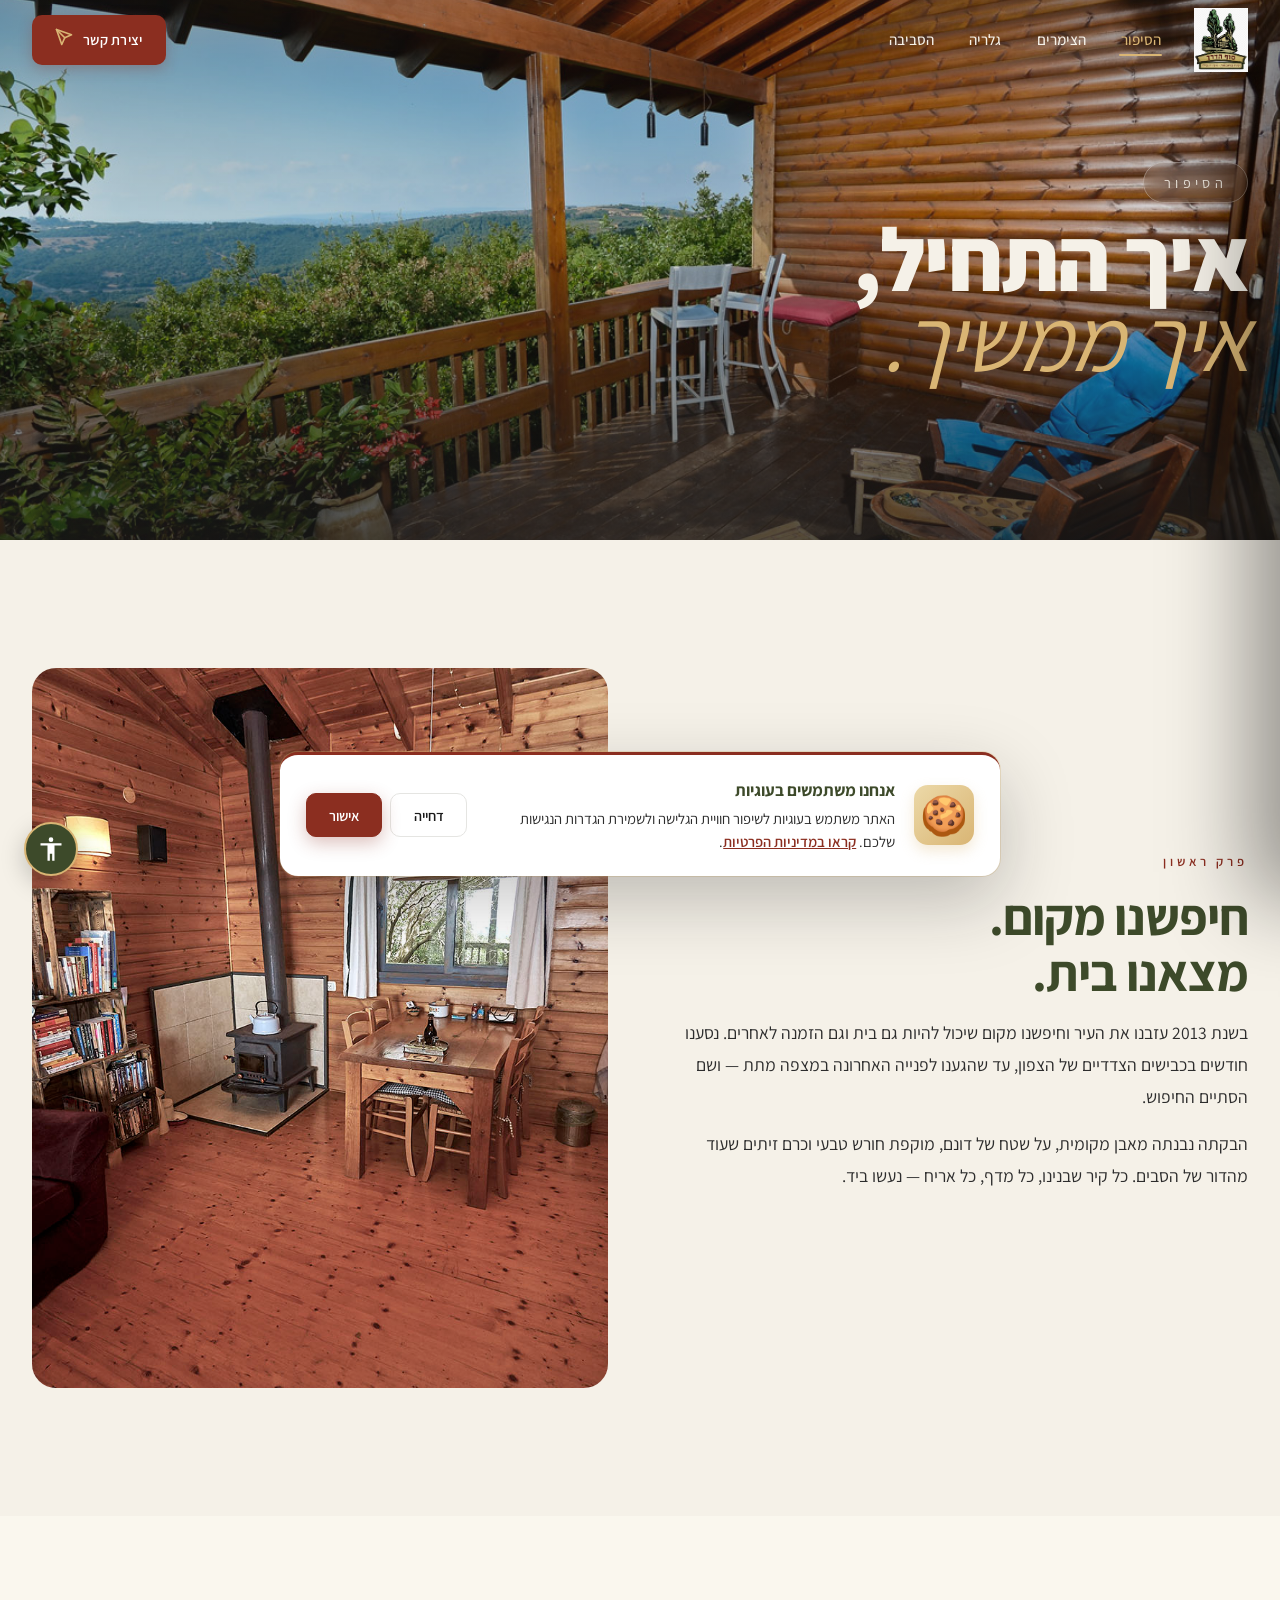
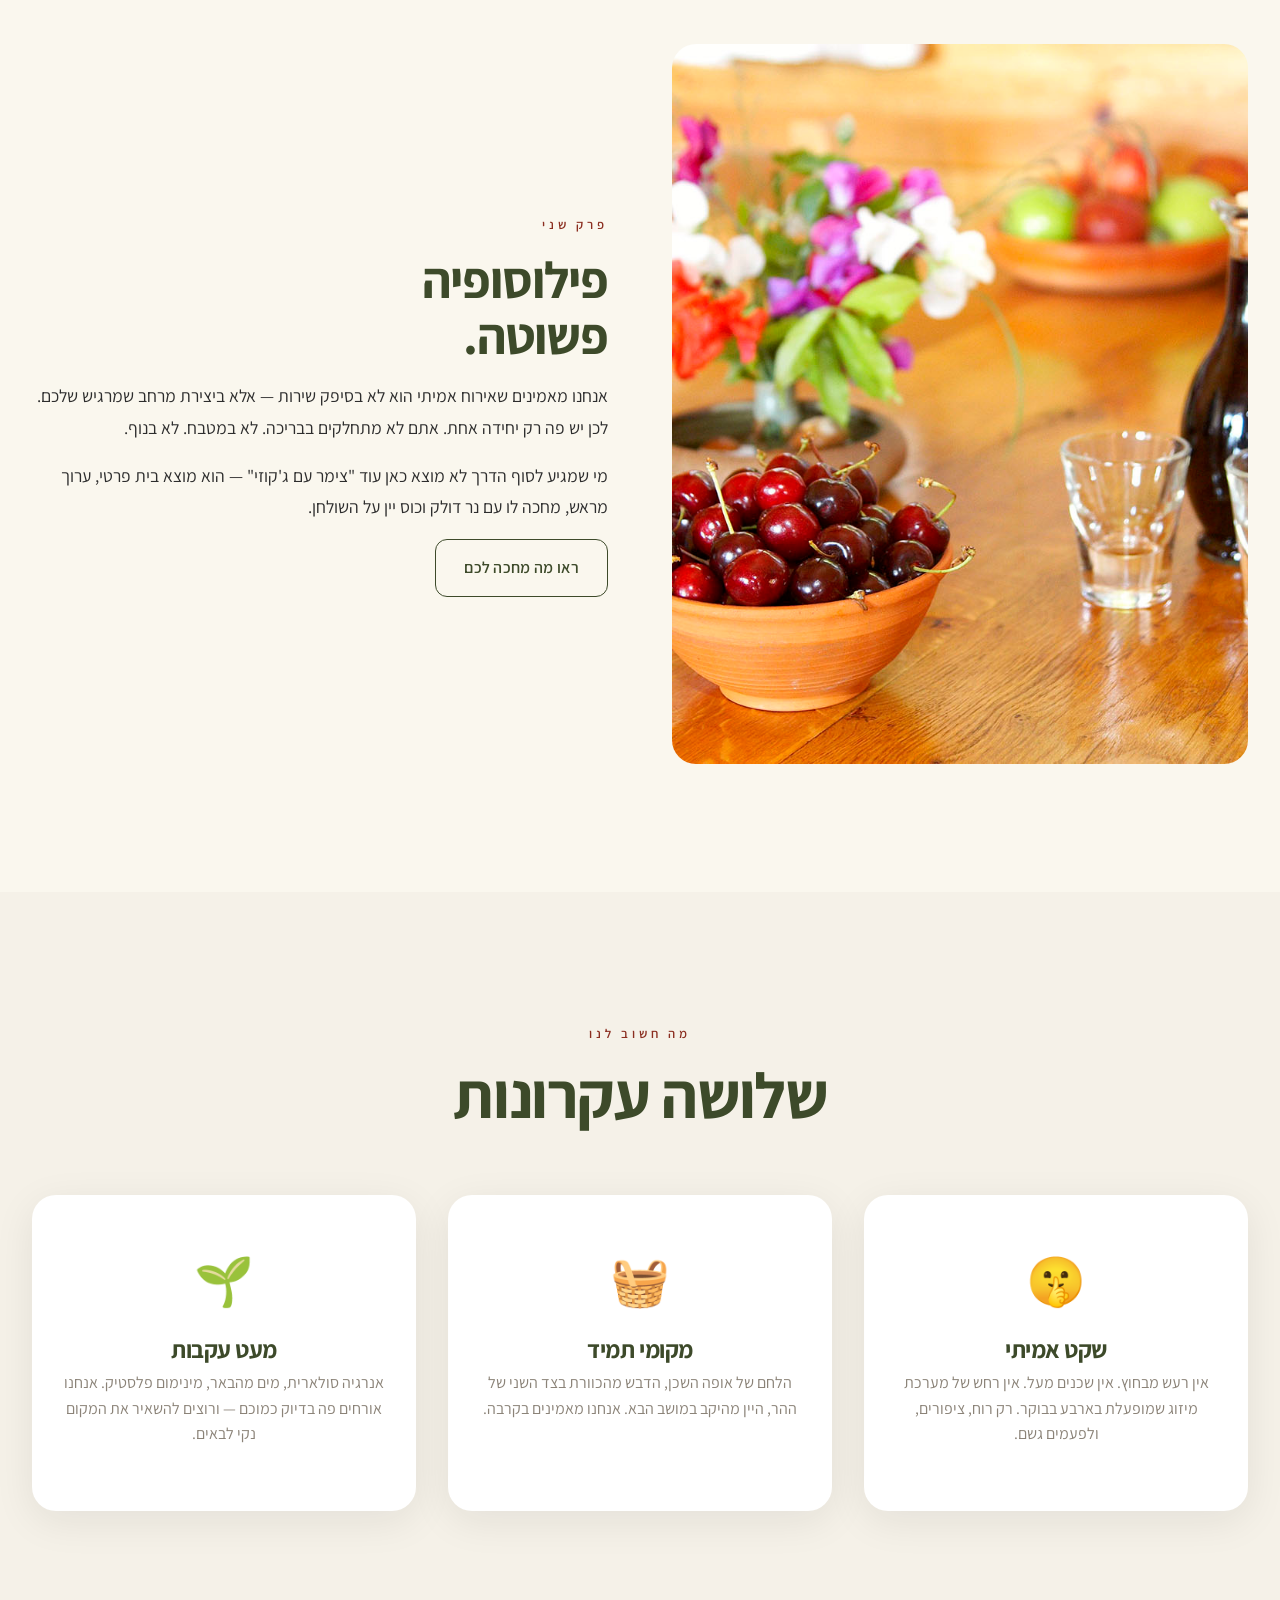
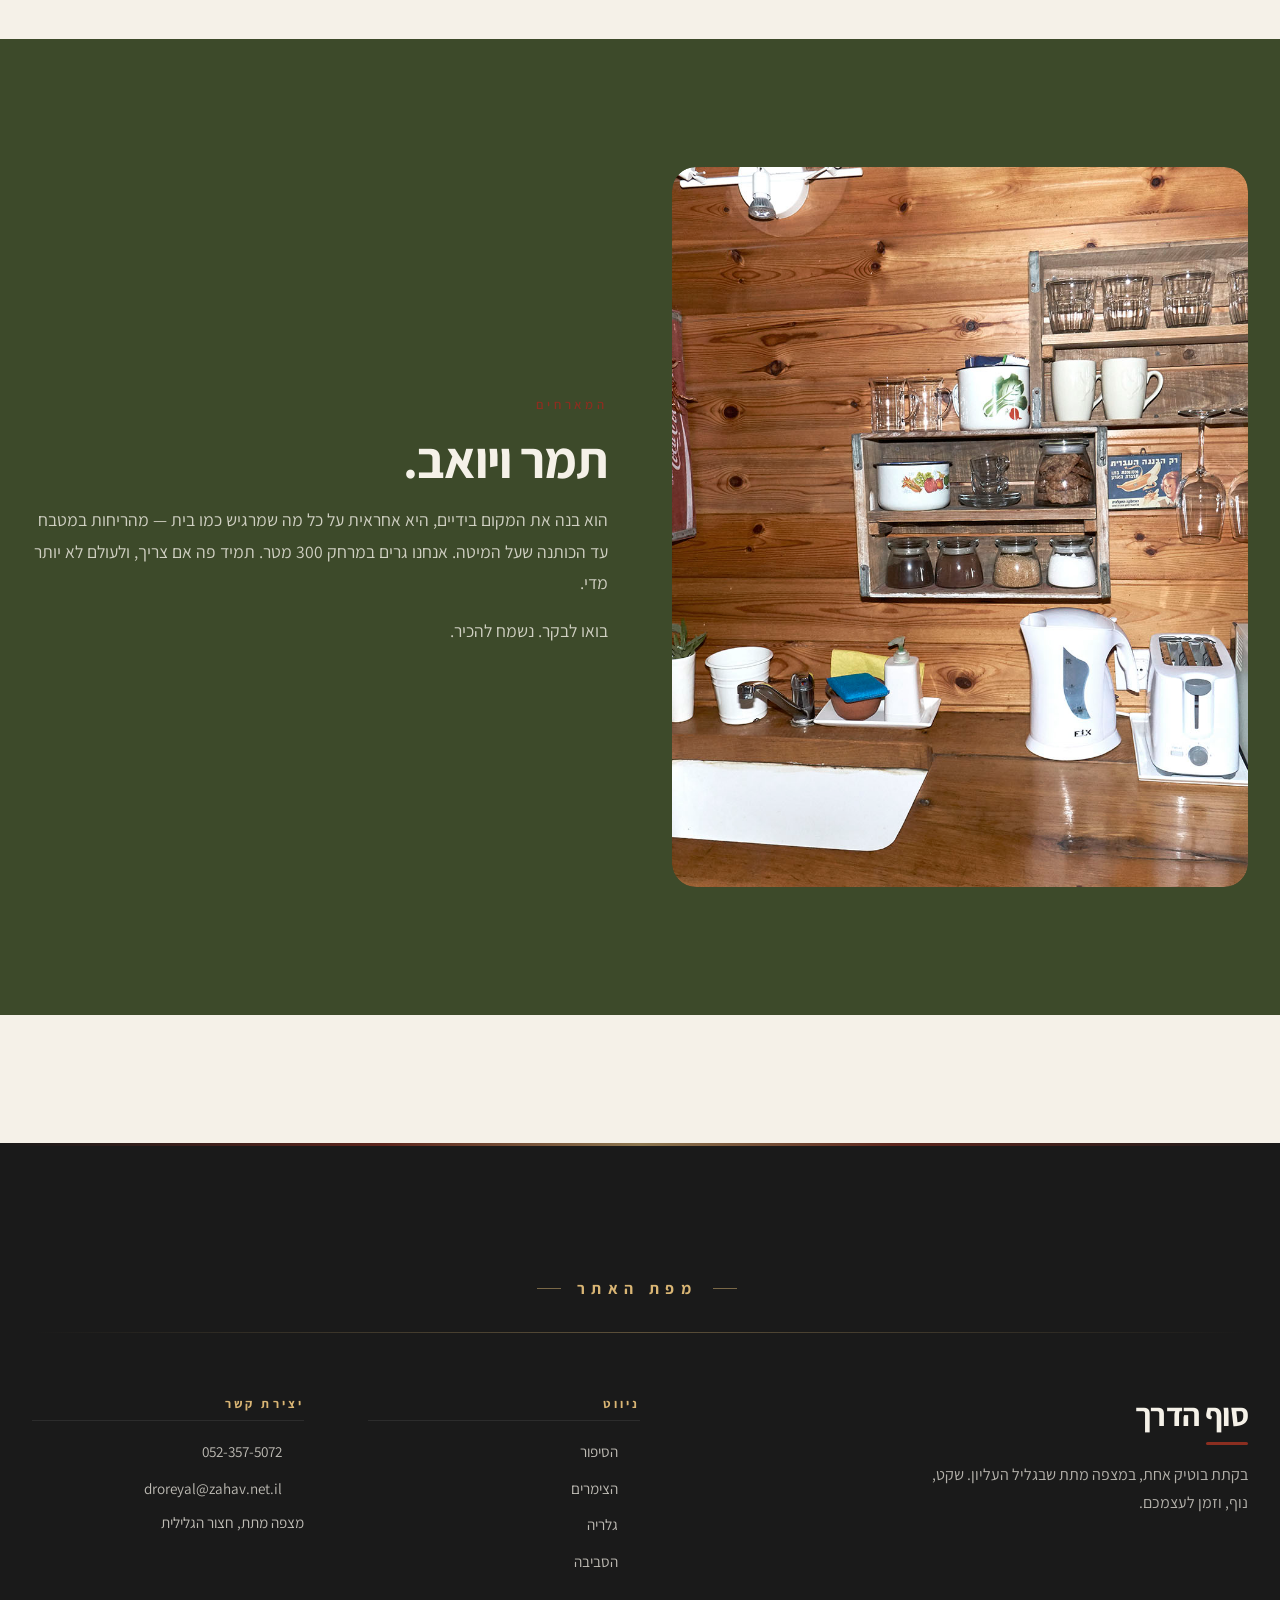
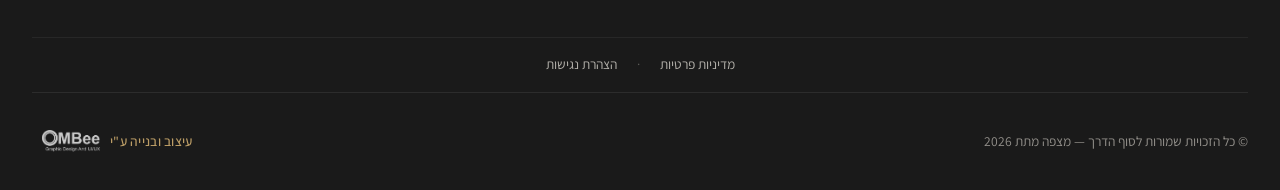
==== commit e5ea7b1d: "Major UX & content updates - Replace bottom horizontal nav with side drawer for tablet/mobile - Move" ====
--- a/about.html
+++ b/about.html
@@ -48,21 +48,6 @@
       <span>יצירת קשר</span>
       <span class="arrow"><svg width="20" height="20" viewBox="0 0 24 24" fill="none" stroke="currentColor" stroke-width="2.2" stroke-linecap="round" stroke-linejoin="round" style="transform: scaleX(-1);"><line x1="22" y1="2" x2="11" y2="13"/><polygon points="22 2 15 22 11 13 2 9 22 2"/></svg></span>
     </a>
-    <div class="menu-contact">
-      <div class="menu-contact-label">לתיאום והזמנות</div>
-      <a href="tel:+972523575072" class="menu-contact-item">
-        <span class="ic">📞</span>
-        <span>052-357-5072</span>
-      </a>
-      <a href="https://wa.me/972523575072" class="menu-contact-item">
-        <span class="ic">💬</span>
-        <span>שלחו וואטסאפ</span>
-      </a>
-      <a href="mailto:droreyal@zahav.net.il" class="menu-contact-item">
-        <span class="ic">✉️</span>
-        <span>droreyal@zahav.net.il</span>
-      </a>
-    </div>
   </aside>
   <div class="menu-backdrop"></div>
 
@@ -198,8 +183,11 @@
         <a href="accessibility.html">הצהרת נגישות</a>
       </div>
       <div class="footer-bottom">
-        <span>© 2026 סוף הדרך · כל הזכויות שמורות</span>
-        <span>עוצב באהבה בגליל העליון</span>
+        <span>© כל הזכויות שמורות לסוף הדרך — מצפה מתת 2026</span>
+        <a href="https://ombee.co.il" target="_blank" rel="noopener" class="ombee-credit">
+          <span>עיצוב ובנייה ע"י</span>
+          <img src="images/ombee-logo.png" alt="OMBee · עיצוב גרפי ו-UI/UX" class="ombee-logo">
+        </a>
       </div>
     </div>
   </footer>
@@ -215,17 +203,34 @@
     </div>
     <div class="a11y-body">
       <div class="a11y-grid">
+        <button class="a11y-btn" data-class="a11y-highlight-links"><svg viewBox="0 0 24 24" fill="none" stroke="currentColor" stroke-width="2" stroke-linecap="round" stroke-linejoin="round"><path d="M10 13a5 5 0 0 0 7.54.54l3-3a5 5 0 0 0-7.07-7.07L11.76 5.17"/><path d="M14 11a5 5 0 0 0-7.54-.54l-3 3a5 5 0 0 0 7.07 7.07l1.71-1.71"/></svg><span>הדגשת קישורים</span></button>
+        <button class="a11y-btn" data-class="a11y-high-contrast"><svg viewBox="0 0 24 24" fill="currentColor"><path d="M12 22c5.5 0 10-4.5 10-10S17.5 2 12 2 2 6.5 2 12s4.5 10 10 10zm0-18v16c-4.4 0-8-3.6-8-8s3.6-8 8-8z"/></svg><span>+ ניגודיות</span></button>
+        <button class="a11y-btn" data-class="a11y-spacing"><svg viewBox="0 0 24 24" fill="none" stroke="currentColor" stroke-width="2" stroke-linecap="round" stroke-linejoin="round"><polyline points="21 8 17 12 21 16"/><polyline points="3 8 7 12 3 16"/><line x1="7" y1="12" x2="17" y2="12" stroke-dasharray="2 2"/><line x1="5" y1="4" x2="19" y2="4"/></svg><span>ריווח טקסט</span></button>
         <button class="a11y-btn" data-class="a11y-large-text"><svg viewBox="0 0 24 24" fill="none" stroke="currentColor" stroke-width="2" stroke-linecap="round" stroke-linejoin="round"><path d="M4 7V4h16v3M9 20h6M12 4v16"/></svg><span>טקסט גדול</span></button>
-        <button class="a11y-btn" data-class="a11y-high-contrast"><svg viewBox="0 0 24 24" fill="currentColor"><path d="M12 22c5.5 0 10-4.5 10-10S17.5 2 12 2 2 6.5 2 12s4.5 10 10 10zm0-18v16c-4.4 0-8-3.6-8-8s3.6-8 8-8z"/></svg><span>ניגודיות</span></button>
+        <button class="a11y-btn" data-class="a11y-no-images"><svg viewBox="0 0 24 24" fill="none" stroke="currentColor" stroke-width="2" stroke-linecap="round" stroke-linejoin="round"><line x1="1" y1="1" x2="23" y2="23"/><path d="M21 21H3a2 2 0 0 1-2-2V5a2 2 0 0 1 2-2h11M21 12V5a2 2 0 0 0-2-2h-3"/><circle cx="8.5" cy="8.5" r="1.5"/><polyline points="21 15 19 13 17 15"/></svg><span>הסתרת תמונות</span></button>
         <button class="a11y-btn" data-class="a11y-no-motion"><svg viewBox="0 0 24 24" fill="none" stroke="currentColor" stroke-width="2" stroke-linecap="round" stroke-linejoin="round"><circle cx="12" cy="12" r="10"/><line x1="4.93" y1="4.93" x2="19.07" y2="19.07"/></svg><span>ביטול הנפשות</span></button>
-        <button class="a11y-btn" data-class="a11y-highlight-links"><svg viewBox="0 0 24 24" fill="none" stroke="currentColor" stroke-width="2" stroke-linecap="round" stroke-linejoin="round"><path d="M10 13a5 5 0 0 0 7.54.54l3-3a5 5 0 0 0-7.07-7.07L11.76 5.17"/><path d="M14 11a5 5 0 0 0-7.54-.54l-3 3a5 5 0 0 0 7.07 7.07l1.71-1.71"/></svg><span>הדגשת קישורים</span></button>
-        <button class="a11y-btn" data-class="a11y-readable"><svg viewBox="0 0 24 24" fill="none" stroke="currentColor" stroke-width="2" stroke-linecap="round" stroke-linejoin="round"><path d="M3 6h18M3 12h18M3 18h12"/></svg><span>גופן קריא</span></button>
-        <button class="a11y-btn" data-class="a11y-grayscale"><svg viewBox="0 0 24 24" fill="currentColor"><circle cx="12" cy="12" r="10"/></svg><span>גווני אפור</span></button>
-      </div>
-      <button class="a11y-reset" id="a11y-reset">↺ איפוס הגדרות</button>
+        <button class="a11y-btn" data-class="a11y-cursor"><svg viewBox="0 0 24 24" fill="none" stroke="currentColor" stroke-width="2" stroke-linecap="round" stroke-linejoin="round"><path d="M5 3l13 9-6 1-1 7z"/></svg><span>סמן</span></button>
+        <button class="a11y-btn" data-class="a11y-readable"><svg viewBox="0 0 24 24" fill="currentColor"><text x="12" y="17" text-anchor="middle" font-size="13" font-weight="800" font-family="Arial, sans-serif">Df</text></svg><span>תמיכה בדיסלקסיה</span></button>
+        <button class="a11y-btn" data-class="a11y-line-height"><svg viewBox="0 0 24 24" fill="none" stroke="currentColor" stroke-width="2" stroke-linecap="round" stroke-linejoin="round"><line x1="3" y1="6" x2="21" y2="6"/><line x1="3" y1="12" x2="21" y2="12"/><line x1="3" y1="18" x2="21" y2="18"/><polyline points="9 9 12 6 15 9"/><polyline points="9 15 12 18 15 15"/></svg><span>גובה שורה</span></button>
+        <button class="a11y-btn" data-class="a11y-descriptions"><svg viewBox="0 0 24 24" fill="none" stroke="currentColor" stroke-width="2" stroke-linecap="round" stroke-linejoin="round"><path d="M21 15a2 2 0 0 1-2 2H7l-4 4V5a2 2 0 0 1 2-2h14a2 2 0 0 1 2 2z"/><line x1="12" y1="8" x2="12" y2="12"/><line x1="12" y1="15" x2="12.01" y2="15"/></svg><span>תיאורים</span></button>
+        <button class="a11y-btn" data-class="a11y-low-saturation"><svg viewBox="0 0 24 24" fill="none" stroke="currentColor" stroke-width="2" stroke-linecap="round" stroke-linejoin="round"><path d="M12 2.5C12 2.5 6 9 6 14a6 6 0 0 0 12 0c0-5-6-11.5-6-11.5z"/></svg><span>רווי</span></button>
+        <button class="a11y-btn" data-class="a11y-align-text"><svg viewBox="0 0 24 24" fill="none" stroke="currentColor" stroke-width="2" stroke-linecap="round" stroke-linejoin="round"><line x1="3" y1="6" x2="21" y2="6"/><line x1="9" y1="12" x2="21" y2="12"/><line x1="3" y1="18" x2="21" y2="18"/><line x1="9" y1="24" x2="21" y2="24" stroke-dasharray="0"/></svg><span>יישור טקסט</span></button>
+      </div>
+      <button class="a11y-reset" id="a11y-reset">
+        <svg viewBox="0 0 24 24" fill="none" stroke="currentColor" stroke-width="2.2" stroke-linecap="round" stroke-linejoin="round"><polyline points="23 4 23 10 17 10"/><path d="M20.49 15a9 9 0 1 1-2.12-9.36L23 10"/></svg>
+        <span>איפוס את כל הגדרות הנגישות</span>
+      </button>
       <div class="a11y-links">
-        <a href="accessibility.html">📋 הצהרת נגישות</a>
-        <a href="privacy.html">🔒 מדיניות פרטיות</a>
+        <a href="accessibility.html" class="a11y-link-card">
+          <span class="a11y-link-icon"><svg viewBox="0 0 24 24" fill="none" stroke="currentColor" stroke-width="2" stroke-linecap="round" stroke-linejoin="round"><path d="M14 2H6a2 2 0 0 0-2 2v16a2 2 0 0 0 2 2h12a2 2 0 0 0 2-2V8z"/><polyline points="14 2 14 8 20 8"/><line x1="9" y1="13" x2="15" y2="13"/><line x1="9" y1="17" x2="15" y2="17"/></svg></span>
+          <span class="a11y-link-label">הצהרת נגישות</span>
+          <svg class="a11y-link-arrow" viewBox="0 0 24 24" fill="none" stroke="currentColor" stroke-width="2.2" stroke-linecap="round" stroke-linejoin="round"><polyline points="15 18 9 12 15 6"/></svg>
+        </a>
+        <a href="privacy.html" class="a11y-link-card">
+          <span class="a11y-link-icon"><svg viewBox="0 0 24 24" fill="none" stroke="currentColor" stroke-width="2" stroke-linecap="round" stroke-linejoin="round"><rect x="3" y="11" width="18" height="11" rx="2" ry="2"/><path d="M7 11V7a5 5 0 0 1 10 0v4"/></svg></span>
+          <span class="a11y-link-label">מדיניות פרטיות</span>
+          <svg class="a11y-link-arrow" viewBox="0 0 24 24" fill="none" stroke="currentColor" stroke-width="2.2" stroke-linecap="round" stroke-linejoin="round"><polyline points="15 18 9 12 15 6"/></svg>
+        </a>
       </div>
     </div>
   </aside>
--- a/css/style.css
+++ b/css/style.css
@@ -349,8 +349,8 @@
   position: fixed;
   bottom: 1.5rem;
   left: 1.5rem;
-  width: 56px;
-  height: 56px;
+  width: 54px;
+  height: 54px;
   border-radius: 50%;
   background: var(--olive-deep);
   color: #fff;
@@ -361,72 +361,109 @@
   z-index: 90;
   box-shadow: 0 8px 24px rgba(0,0,0,0.22);
   border: 2px solid var(--cream-warm);
-  transition: all 0.3s var(--transition);
-}
-.a11y-toggle:hover { transform: scale(1.08); background: var(--ember); }
-.a11y-toggle svg { width: 28px; height: 28px; }
+  transition: all 0.35s var(--transition);
+}
+.a11y-toggle:hover {
+  transform: scale(1.08);
+  background: var(--ember);
+  box-shadow: 0 0 0 5px rgba(217, 181, 116, 0.25), 0 12px 30px rgba(139, 46, 32, 0.35);
+}
+.a11y-toggle:active {
+  transform: scale(0.94);
+}
+.a11y-toggle.is-active {
+  background: var(--ember);
+  border-color: var(--cream-warm);
+  box-shadow:
+    0 0 0 6px rgba(217, 181, 116, 0.3),
+    0 0 0 12px rgba(217, 181, 116, 0.12),
+    0 14px 36px rgba(139, 46, 32, 0.45);
+  transform: scale(1.04);
+}
+.a11y-toggle.is-active svg {
+  transform: rotate(360deg);
+}
+.a11y-toggle svg {
+  width: 28px;
+  height: 28px;
+  transition: transform 0.5s var(--transition);
+}
 
 .a11y-panel {
   position: fixed;
-  bottom: 6rem;
+  bottom: 5.5rem;
   left: 1.5rem;
-  width: 340px;
+  width: 380px;
   max-width: calc(100vw - 3rem);
-  max-height: 80vh;
-  background: white;
+  max-height: 85vh;
+  background: #F4F4F2;
   border-radius: 16px;
-  box-shadow: 0 20px 60px rgba(0,0,0,0.22);
-  overflow-y: auto;
+  box-shadow: 0 24px 70px rgba(0,0,0,0.28);
+  overflow: hidden;
   z-index: 91;
   transform: scale(0.92) translateY(20px);
   opacity: 0;
   pointer-events: none;
   transition: all 0.3s var(--transition);
   transform-origin: bottom left;
+  display: flex;
+  flex-direction: column;
 }
 .a11y-panel.open { transform: scale(1) translateY(0); opacity: 1; pointer-events: auto; }
 
 .a11y-header {
-  padding: 1.1rem 1.4rem;
-  background: var(--olive-deep);
-  color: #fff;
+  padding: 1rem 1.3rem;
+  background: #fff;
+  border-bottom: 1px solid #ECECEC;
   display: flex;
   justify-content: space-between;
   align-items: center;
-}
-.a11y-header h3 { font-size: 1.1rem; color: #fff; margin: 0; font-family: var(--font-body); }
+  flex-shrink: 0;
+}
+.a11y-header h3 {
+  font-size: 1rem;
+  color: var(--charcoal);
+  margin: 0;
+  font-family: var(--font-body);
+  font-weight: 700;
+  letter-spacing: 0.02em;
+}
 .a11y-close {
-  background: rgba(255,255,255,0.12);
-  border: none;
-  color: #fff;
-  width: 32px;
-  height: 32px;
-  border-radius: 8px;
+  background: transparent;
+  border: 1px solid #DCDCDC;
+  color: var(--charcoal);
+  width: 30px;
+  height: 30px;
+  border-radius: 7px;
   cursor: pointer;
-  font-size: 1.1rem;
+  font-size: 0.95rem;
   display: flex;
   align-items: center;
   justify-content: center;
-  transition: background 0.2s var(--transition);
-}
-.a11y-close:hover { background: var(--ember); }
-
-.a11y-body { padding: 1.1rem; }
+  transition: all 0.2s var(--transition);
+}
+.a11y-close:hover { background: var(--ember); color: #fff; border-color: var(--ember); }
+
+.a11y-body {
+  padding: 0.85rem;
+  overflow-y: auto;
+  flex: 1;
+}
 
 .a11y-grid {
   display: grid;
   grid-template-columns: 1fr 1fr;
   gap: 0.5rem;
-  margin-bottom: 1rem;
+  margin-bottom: 0.85rem;
 }
 
 .a11y-btn {
-  padding: 0.9rem 0.5rem;
-  background: var(--off-white-pure);
-  border: 2px solid transparent;
-  border-radius: 12px;
+  padding: 0.85rem 0.4rem;
+  background: #fff;
+  border: 1.5px solid #E5E5E2;
+  border-radius: 10px;
   font-family: inherit;
-  font-size: 0.82rem;
+  font-size: 0.78rem;
   font-weight: 600;
   color: var(--charcoal);
   cursor: pointer;
@@ -434,60 +471,133 @@
   display: flex;
   flex-direction: column;
   align-items: center;
-  gap: 0.5rem;
+  gap: 0.55rem;
   text-align: center;
-}
-.a11y-btn:hover { border-color: var(--ember); color: var(--ember); }
+  min-height: 92px;
+  justify-content: center;
+  line-height: 1.25;
+}
+.a11y-btn svg {
+  width: 26px;
+  height: 26px;
+  color: var(--charcoal);
+  transition: color 0.2s var(--transition);
+  flex-shrink: 0;
+}
+.a11y-btn span {
+  color: var(--ember);
+  font-weight: 700;
+}
+.a11y-btn:hover {
+  border-color: var(--ember);
+  transform: translateY(-1px);
+  box-shadow: 0 4px 14px rgba(0,0,0,0.06);
+}
 .a11y-btn.active {
-  background: var(--ember);
-  color: #fff;
   border-color: var(--ember);
-}
-.a11y-btn svg { width: 22px; height: 22px; }
+  background: #FFF6F3;
+  box-shadow: 0 0 0 2px var(--ember) inset, 0 6px 16px rgba(139, 46, 32, 0.15);
+}
+.a11y-btn.active svg { color: var(--ember); }
 
 .a11y-reset {
   width: 100%;
-  padding: 0.85rem;
-  background: var(--cream-warm);
+  padding: 0.95rem 1rem;
+  background: var(--olive-deep);
   border: none;
   border-radius: 10px;
   font-family: inherit;
   font-weight: 700;
-  color: var(--olive-deep);
+  color: #fff;
   cursor: pointer;
   transition: all 0.2s var(--transition);
   font-size: 0.9rem;
-}
-.a11y-reset:hover { background: var(--ember); color: #fff; }
+  display: flex;
+  align-items: center;
+  justify-content: center;
+  gap: 0.5rem;
+  letter-spacing: 0.02em;
+}
+.a11y-reset svg {
+  width: 18px;
+  height: 18px;
+  transition: transform 0.4s var(--transition);
+}
+.a11y-reset:hover { background: var(--ember); transform: translateY(-1px); box-shadow: 0 8px 22px rgba(139, 46, 32, 0.3); }
+.a11y-reset:hover svg { transform: rotate(-180deg); }
 
 .a11y-links {
   margin-top: 1rem;
   display: flex;
+  flex-direction: row;
+  gap: 0.5rem;
+  border-top: 1px solid #ECECEC;
+  padding-top: 1rem;
+}
+.a11y-links .a11y-link-card {
+  flex: 1;
+  display: flex;
   flex-direction: column;
-  gap: 0.3rem;
-  font-size: 0.88rem;
-  border-top: 1px solid rgba(0,0,0,0.08);
-  padding-top: 1rem;
-}
-.a11y-links a {
-  color: var(--olive-deep);
-  font-weight: 500;
-  display: flex;
-  align-items: center;
+  align-items: center;
+  justify-content: center;
+  text-align: center;
   gap: 0.55rem;
-  padding: 0.5rem 0.6rem;
-  border-radius: 8px;
-  transition: all 0.2s var(--transition);
-}
-.a11y-links a:hover { background: var(--off-white); color: var(--ember); }
-
-/* Body modifier classes — actually apply the accessibility settings */
+  padding: 0.95rem 0.5rem;
+  background: #fff;
+  border: 1.5px solid #E5E5E2;
+  border-radius: 11px;
+  color: var(--charcoal);
+  font-weight: 600;
+  font-size: 0.8rem;
+  text-decoration: none;
+  transition: all 0.25s var(--transition);
+  min-height: 92px;
+  line-height: 1.25;
+}
+.a11y-links .a11y-link-card:hover {
+  border-color: var(--ember);
+  background: #FFF6F3;
+  transform: translateY(-2px);
+  box-shadow: 0 6px 16px rgba(139, 46, 32, 0.14);
+}
+.a11y-link-icon {
+  width: 36px;
+  height: 36px;
+  background: var(--off-white-pure);
+  border-radius: 10px;
+  display: flex;
+  align-items: center;
+  justify-content: center;
+  color: var(--ember);
+  flex-shrink: 0;
+  transition: all 0.25s var(--transition);
+  border: 1px solid rgba(139, 46, 32, 0.1);
+}
+.a11y-link-icon svg { width: 18px; height: 18px; }
+.a11y-link-card:hover .a11y-link-icon {
+  background: var(--ember);
+  color: #fff;
+  border-color: var(--ember);
+  transform: scale(1.1);
+}
+.a11y-link-label {
+  color: var(--charcoal);
+  letter-spacing: 0.01em;
+  transition: color 0.25s var(--transition);
+  font-weight: 700;
+}
+.a11y-link-card:hover .a11y-link-label { color: var(--ember); }
+.a11y-link-arrow { display: none; }
+
+/* ----- Body modifier classes — apply settings ----- */
+
 body.a11y-large-text { font-size: 18px; }
-body.a11y-large-text .nav-links a,
-body.a11y-large-text .menu-nav a,
-body.a11y-large-text .footer-col li { font-size: 1.1rem; }
+body.a11y-large-text h1 { font-size: 2.4em; }
+body.a11y-large-text h2 { font-size: 1.9em; }
+body.a11y-large-text h3 { font-size: 1.5em; }
 
 body.a11y-high-contrast { filter: contrast(1.4); }
+body.a11y-high-contrast.a11y-low-saturation { filter: contrast(1.4) saturate(0.4); }
 
 body.a11y-no-motion *,
 body.a11y-no-motion *::before,
@@ -497,7 +607,7 @@
   transition-duration: 0.001s !important;
 }
 
-body.a11y-highlight-links a:not(.logo):not(.menu-toggle):not(.a11y-toggle) {
+body.a11y-highlight-links a:not(.logo):not(.menu-toggle):not(.a11y-toggle):not(.a11y-btn):not(.a11y-close):not(.menu-close) {
   background: #FFF59D !important;
   color: #000 !important;
   text-decoration: underline !important;
@@ -506,59 +616,133 @@
   border-radius: 3px;
 }
 
-body.a11y-readable {
-  font-family: 'Arial', 'Heebo', sans-serif !important;
-  letter-spacing: 0.04em;
-}
+body.a11y-readable,
 body.a11y-readable * {
   font-family: 'Arial', 'Heebo', sans-serif !important;
-  letter-spacing: 0.04em;
-}
-
-body.a11y-grayscale { filter: grayscale(100%); }
-body.a11y-grayscale.a11y-high-contrast { filter: grayscale(100%) contrast(1.4); }
+  letter-spacing: 0.05em;
+}
+
+body.a11y-spacing *,
+body.a11y-spacing *::before,
+body.a11y-spacing *::after {
+  letter-spacing: 0.15em !important;
+  word-spacing: 0.25em !important;
+}
+
+body.a11y-no-images img:not(.logo-img) {
+  visibility: hidden !important;
+}
+body.a11y-no-images .hero-bg { background: var(--olive-deep) !important; }
+
+body.a11y-cursor,
+body.a11y-cursor *,
+body.a11y-cursor *::before,
+body.a11y-cursor *::after {
+  cursor: url("data:image/svg+xml,%3Csvg xmlns='http://www.w3.org/2000/svg' width='40' height='40' viewBox='0 0 24 24'%3E%3Cpath fill='%231A1A1A' stroke='%23ffffff' stroke-width='1.2' d='M5 3l13 9-6 1-1 7z'/%3E%3C/svg%3E") 0 0, default !important;
+}
+
+body.a11y-line-height *,
+body.a11y-line-height *::before,
+body.a11y-line-height *::after {
+  line-height: 2 !important;
+}
+
+body.a11y-descriptions [aria-label]:not(.menu-close):not(.a11y-close):not(.a11y-toggle):not(.menu-toggle)::after {
+  content: " [" attr(aria-label) "] ";
+  font-size: 0.8em;
+  background: #FFE082;
+  color: #000;
+  padding: 2px 6px;
+  border-radius: 4px;
+  margin-right: 4px;
+  font-weight: 600;
+}
+
+body.a11y-low-saturation { filter: saturate(0.4); }
+
+body.a11y-align-text p,
+body.a11y-align-text li,
+body.a11y-align-text .lead,
+body.a11y-align-text .testimonial-quote,
+body.a11y-align-text .hero-tagline {
+  text-align: right !important;
+}
 
 /* ============================================
-   Cookie Banner
+   Cookie Banner — Floating card at bottom-center
    ============================================ */
 .cookie-banner {
   position: fixed;
-  bottom: 0;
-  right: 0;
-  left: 0;
-  background: var(--olive-deep);
-  color: var(--cream-light);
-  padding: 1.1rem 1.5rem;
+  bottom: 1.5rem;
+  left: 50%;
+  width: calc(100% - 3rem);
+  max-width: 720px;
+  background: #fff;
+  color: var(--charcoal);
+  padding: 1.4rem 1.6rem;
   z-index: 95;
   display: flex;
   align-items: center;
-  justify-content: space-between;
-  gap: 1.5rem;
-  box-shadow: 0 -10px 40px rgba(0,0,0,0.35);
-  transform: translateY(110%);
-  transition: transform 0.6s var(--transition);
-  border-top: 2px solid var(--cream-warm);
-}
-.cookie-banner.show { transform: translateY(0); }
+  gap: 1.2rem;
+  border-radius: 18px;
+  box-shadow:
+    0 25px 70px rgba(26, 26, 26, 0.25),
+    0 0 0 1px rgba(217, 181, 116, 0.3);
+  transform: translateX(-50%) translateY(140%);
+  opacity: 0;
+  transition: transform 0.6s var(--transition), opacity 0.5s var(--transition);
+  border-top: 3px solid var(--ember);
+}
+.cookie-banner.show {
+  transform: translateX(-50%) translateY(0);
+  opacity: 1;
+}
 
 .cookie-banner .cb-icon {
-  font-size: 2rem;
+  font-size: 2.4rem;
   flex-shrink: 0;
-  filter: drop-shadow(0 2px 4px rgba(0,0,0,0.3));
-}
-
-.cookie-banner .cb-text { flex: 1; font-size: 0.92rem; line-height: 1.6; }
-.cookie-banner .cb-text strong { color: var(--cream-warm); display: block; margin-bottom: 0.1rem; font-size: 1rem; }
-.cookie-banner .cb-text a { color: var(--cream-warm); text-decoration: underline; }
-
-.cookie-banner .cb-actions { display: flex; gap: 0.5rem; flex-shrink: 0; }
+  width: 60px;
+  height: 60px;
+  background: linear-gradient(135deg, var(--cream-light), var(--cream-warm));
+  border-radius: 14px;
+  display: flex;
+  align-items: center;
+  justify-content: center;
+  box-shadow: 0 6px 14px rgba(217, 181, 116, 0.3);
+}
+
+.cookie-banner .cb-text {
+  flex: 1;
+  font-size: 0.92rem;
+  line-height: 1.6;
+  color: var(--charcoal-soft);
+}
+.cookie-banner .cb-text strong {
+  color: var(--olive-deep);
+  display: block;
+  margin-bottom: 0.15rem;
+  font-size: 1.05rem;
+  font-weight: 700;
+}
+.cookie-banner .cb-text a {
+  color: var(--ember);
+  text-decoration: underline;
+  font-weight: 600;
+}
+.cookie-banner .cb-text a:hover { color: var(--ember-dark); }
+
+.cookie-banner .cb-actions {
+  display: flex;
+  gap: 0.5rem;
+  flex-shrink: 0;
+}
 
 .cookie-banner button {
-  padding: 0.7rem 1.4rem;
+  padding: 0.72rem 1.4rem;
   border-radius: 10px;
-  border: 1px solid var(--cream-warm);
-  background: transparent;
-  color: var(--cream-warm);
+  border: 1.5px solid #E5E5E2;
+  background: #fff;
+  color: var(--charcoal);
   font-weight: 600;
   cursor: pointer;
   transition: all 0.25s var(--transition);
@@ -569,13 +753,30 @@
   background: var(--ember);
   color: #fff;
   border-color: var(--ember);
-}
-.cookie-banner button:hover { background: var(--cream-warm); color: var(--olive-deep); }
-.cookie-banner button.primary:hover { background: var(--ember-dark); color: #fff; border-color: var(--ember-dark); }
+  box-shadow: 0 6px 18px rgba(139, 46, 32, 0.3);
+}
+.cookie-banner button:hover {
+  border-color: var(--olive-deep);
+  background: var(--off-white);
+  transform: translateY(-1px);
+}
+.cookie-banner button.primary:hover {
+  background: var(--ember-dark);
+  border-color: var(--ember-dark);
+  box-shadow: 0 10px 22px rgba(139, 46, 32, 0.4);
+}
 
 @media (max-width: 768px) {
-  .cookie-banner { flex-direction: column; text-align: center; gap: 1rem; padding: 1.25rem; }
+  .cookie-banner {
+    flex-direction: column;
+    text-align: center;
+    gap: 1rem;
+    padding: 1.4rem;
+    bottom: 1rem;
+    width: calc(100% - 2rem);
+  }
   .cookie-banner .cb-actions { width: 100%; justify-content: center; }
+  .cookie-banner .cb-icon { margin: 0 auto; }
   .a11y-toggle { width: 50px; height: 50px; }
   .a11y-toggle svg { width: 24px; height: 24px; }
 }
@@ -595,35 +796,191 @@
 .footer-policy .sep { opacity: 0.3; }
 
 /* ============================================
-   Static content pages (privacy / accessibility)
+   Legal / Static content pages (privacy / accessibility)
    ============================================ */
-.legal-page {
-  padding-top: calc(var(--header-height) + var(--space-lg));
-  padding-bottom: var(--space-xl);
-}
-.legal-page .container { max-width: 800px; }
-.legal-page h1 {
-  font-size: clamp(2.2rem, 5vw, 3.5rem);
-  margin-bottom: var(--space-md);
+.legal-page { padding-top: var(--header-height); background: var(--off-white); }
+
+.legal-hero {
+  background: linear-gradient(180deg, var(--off-white-pure) 0%, var(--off-white) 100%);
+  padding: 4.5rem 0 4rem;
+  text-align: center;
+  position: relative;
+  border-bottom: 1px solid rgba(0,0,0,0.05);
+  overflow: hidden;
+}
+.legal-hero::before {
+  content: '';
+  position: absolute;
+  top: -120px;
+  right: 50%;
+  transform: translateX(50%);
+  width: 600px;
+  height: 600px;
+  background: radial-gradient(circle, rgba(217, 181, 116, 0.18), transparent 60%);
+  pointer-events: none;
+  z-index: 0;
+}
+.legal-hero::after {
+  content: '';
+  position: absolute;
+  bottom: -3px;
+  left: 50%;
+  transform: translateX(-50%);
+  width: 90px;
+  height: 5px;
+  background: var(--ember);
+  border-radius: 3px;
+}
+.legal-hero .container { position: relative; z-index: 1; }
+
+.legal-eyebrow {
+  display: inline-block;
+  font-size: 0.78rem;
+  letter-spacing: 0.32em;
+  color: var(--ember);
+  font-weight: 700;
+  padding: 0.55rem 1.4rem;
+  background: #fff;
+  border-radius: 100px;
+  box-shadow: 0 6px 18px rgba(139, 46, 32, 0.12);
+  margin-bottom: 1.5rem;
+}
+
+.legal-hero h1 {
+  font-size: clamp(2.5rem, 6vw, 4.2rem);
   color: var(--olive-deep);
-}
-.legal-page h2 {
-  font-size: 1.5rem;
-  margin: var(--space-md) 0 0.75rem;
+  margin-bottom: 1rem;
+  font-weight: 800;
+  line-height: 1.05;
+}
+
+.legal-lead {
+  font-size: 1.15rem;
+  color: var(--charcoal-soft);
+  max-width: 640px;
+  margin: 0 auto;
+  line-height: 1.75;
+}
+
+.legal-content {
+  background: var(--off-white);
+  padding: 4rem 0 5rem;
+}
+.legal-content .container { max-width: 820px; }
+
+.legal-card {
+  background: #fff;
+  border-radius: 24px;
+  padding: clamp(2rem, 5vw, 3.5rem);
+  box-shadow: 0 20px 60px rgba(26, 26, 26, 0.08);
+  border: 1px solid rgba(0,0,0,0.03);
+  counter-reset: legal-section;
+  position: relative;
+}
+
+.legal-card::before {
+  content: '';
+  position: absolute;
+  top: -1px;
+  right: 1.5rem;
+  width: 80px;
+  height: 4px;
+  background: var(--ember);
+  border-radius: 0 0 4px 4px;
+}
+
+.legal-card h2 {
+  display: flex;
+  align-items: center;
+  gap: 1rem;
+  font-size: 1.45rem;
   color: var(--olive-deep);
-}
-.legal-page p, .legal-page li {
-  line-height: 1.8;
+  margin: 2.5rem 0 1.1rem;
+  padding-bottom: 0.75rem;
+  border-bottom: 1px solid rgba(139, 46, 32, 0.1);
+  font-weight: 700;
+}
+
+.legal-card h2::before {
+  counter-increment: legal-section;
+  content: counter(legal-section, decimal-leading-zero);
+  font-family: var(--font-body);
+  font-size: 0.85rem;
+  color: var(--ember);
+  font-weight: 800;
+  padding: 0.3rem 0.7rem;
+  background: rgba(139, 46, 32, 0.08);
+  border-radius: 8px;
+  letter-spacing: 0.04em;
+  flex-shrink: 0;
+}
+
+.legal-card h2:first-of-type { margin-top: 0; }
+
+.legal-card p, .legal-card li {
+  font-size: 1rem;
+  line-height: 1.85;
   color: var(--charcoal-soft);
   margin-bottom: 0.75rem;
 }
-.legal-page ul { padding-right: 1.5rem; margin-bottom: 1rem; }
-.legal-page .updated {
-  font-size: 0.85rem;
+
+.legal-card ul {
+  padding-right: 0;
+  list-style: none;
+  margin-bottom: 1.2rem;
+}
+
+.legal-card ul li {
+  padding-right: 1.6rem;
+  position: relative;
+  margin-bottom: 0.5rem;
+}
+
+.legal-card ul li::before {
+  content: '✦';
+  position: absolute;
+  right: 0;
+  top: 1px;
+  color: var(--ember);
+  font-weight: 700;
+  font-size: 0.9rem;
+}
+
+.legal-card a {
+  color: var(--ember);
+  font-weight: 600;
+  text-decoration: underline;
+  text-decoration-color: rgba(139, 46, 32, 0.3);
+  text-underline-offset: 3px;
+  transition: all 0.2s var(--transition);
+}
+.legal-card a:hover {
+  color: var(--ember-dark);
+  text-decoration-color: var(--ember-dark);
+}
+
+.legal-card strong {
+  color: var(--olive-deep);
+  font-weight: 700;
+}
+
+/* "Back to top" link at bottom of legal card */
+.legal-footer {
+  margin-top: 2.5rem;
+  padding-top: 1.5rem;
+  border-top: 1px solid rgba(0,0,0,0.06);
+  text-align: center;
+  font-size: 0.9rem;
   color: var(--muted);
-  margin-bottom: var(--space-md);
-  letter-spacing: 0.1em;
-}
+}
+.legal-footer a {
+  color: var(--ember);
+  font-weight: 600;
+  display: inline-flex;
+  align-items: center;
+  gap: 0.4rem;
+}
+.legal-footer a:hover { color: var(--ember-dark); }
 
 /* ===== Side Drawer Menu ===== */
 .menu-backdrop {
@@ -1515,15 +1872,40 @@
   justify-content: space-between;
   align-items: center;
   font-size: 0.85rem;
-  opacity: 0.5;
+  color: rgba(245, 241, 232, 0.55);
   flex-wrap: wrap;
   gap: 1rem;
 }
 
-.footer-bottom span:last-child {
+.ombee-credit {
+  display: inline-flex;
+  align-items: center;
+  gap: 0.65rem;
   color: var(--cream-warm);
-  opacity: 0.8;
-  font-style: italic;
+  text-decoration: none;
+  font-size: 0.85rem;
+  letter-spacing: 0.02em;
+  padding: 0.35rem 0.6rem;
+  border-radius: 8px;
+  transition: all 0.3s var(--transition);
+  opacity: 0.85;
+}
+.ombee-credit:hover {
+  opacity: 1;
+  background: rgba(217, 181, 116, 0.08);
+}
+.ombee-credit span { font-weight: 500; }
+
+.ombee-logo {
+  height: 22px;
+  width: auto;
+  filter: brightness(0) invert(1);
+  opacity: 0.9;
+  transition: all 0.3s var(--transition);
+}
+.ombee-credit:hover .ombee-logo {
+  opacity: 1;
+  transform: scale(1.06);
 }
 
 @media (max-width: 768px) {
